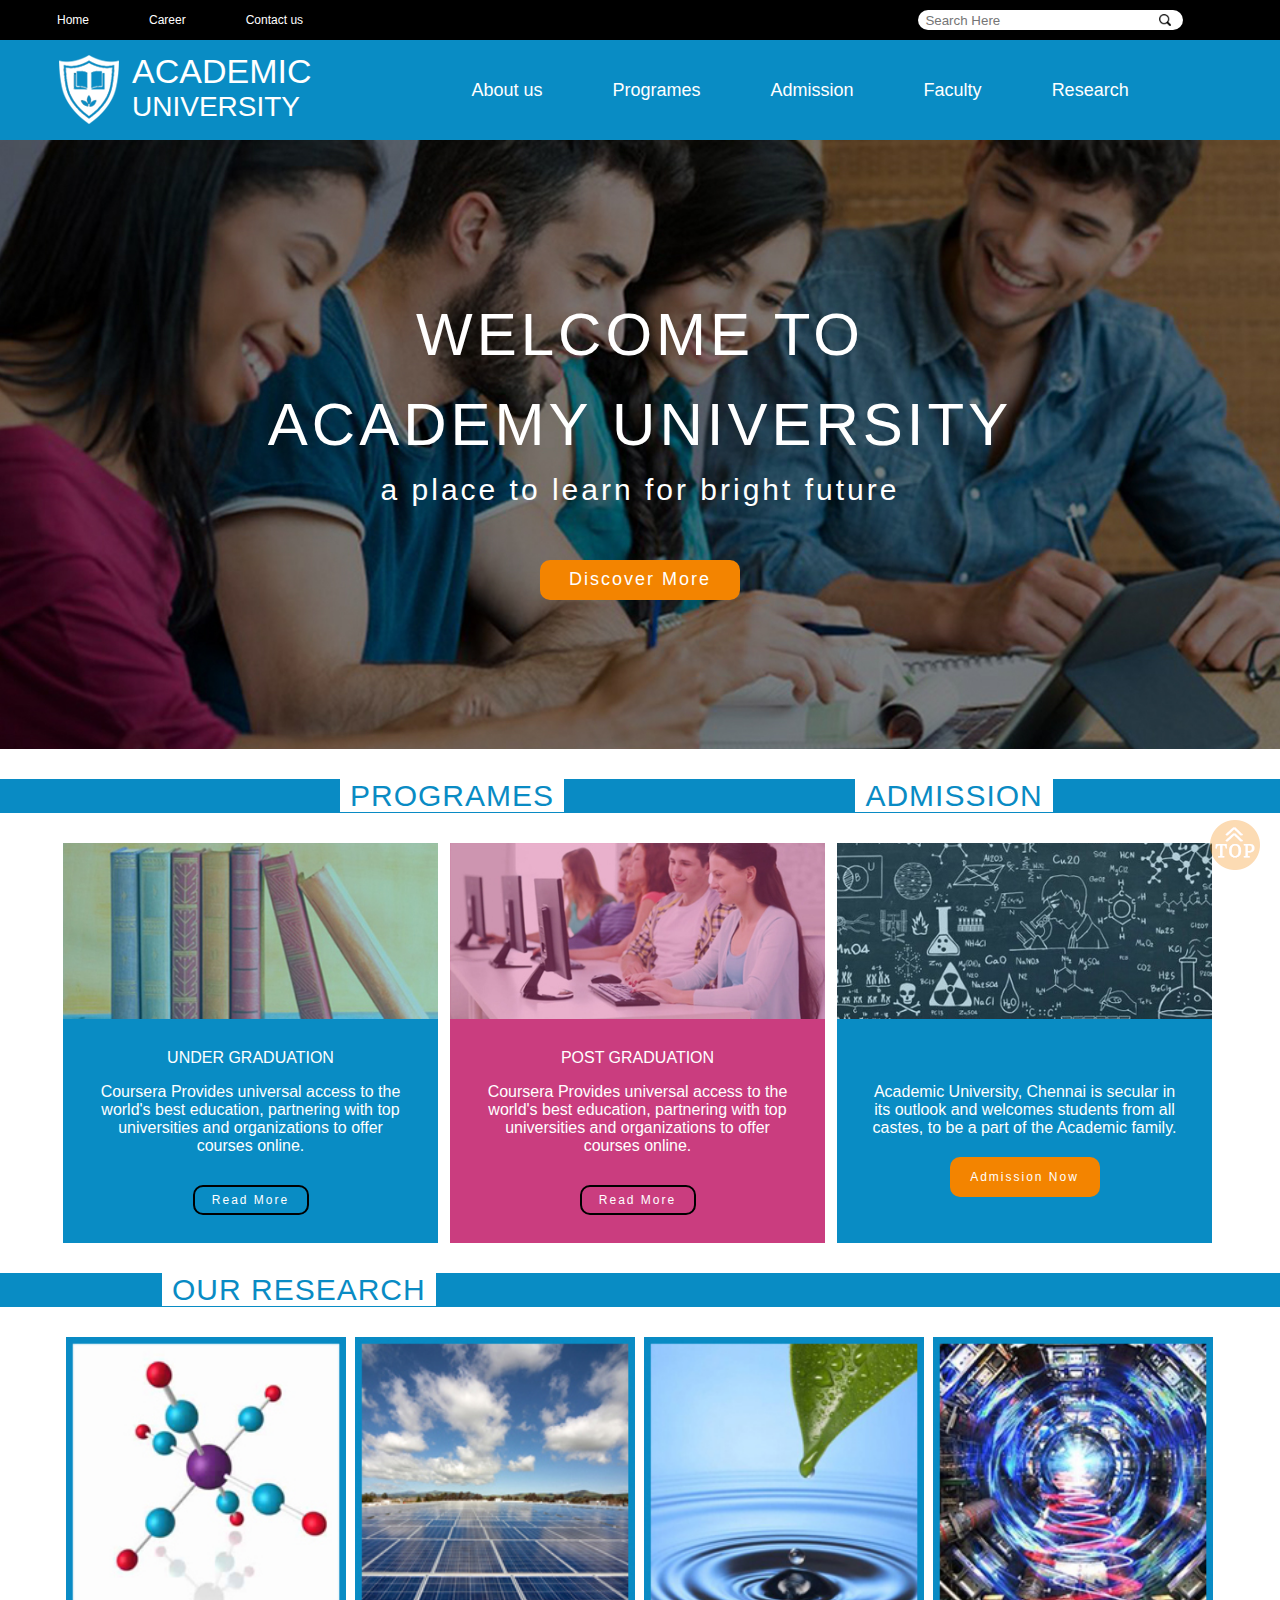
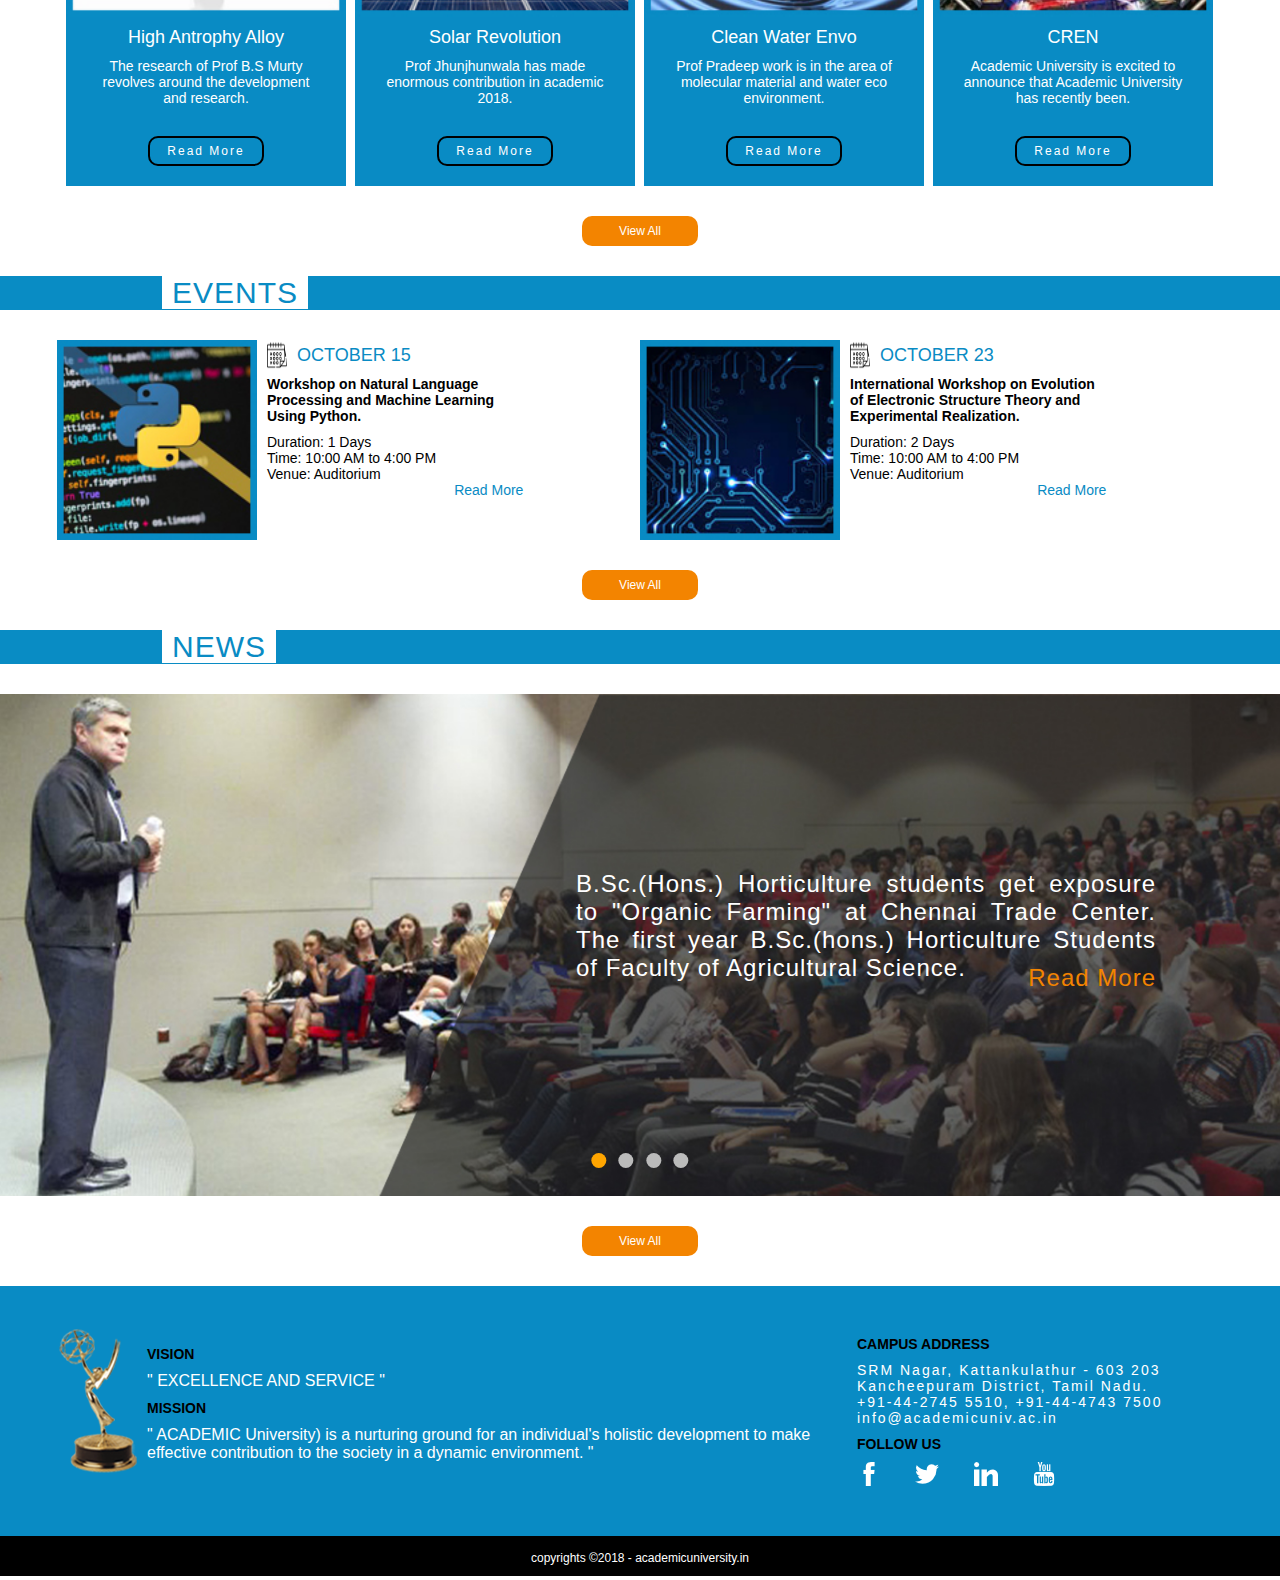
==== index.html @ 7582ddb7 "AU" ====
<!doctype html>
<html lang="en">
<head>
<meta charset="UTF-8">
<meta name="viewport" content="width=device-width, initial-scale=1.0">
<link rel="stylesheet" type="text/css" href="css/style.css">
<link rel="stylesheet" type="text/css" href="css/pcrespo.css">
<link href="https://fonts.googleapis.com/css?family=Roboto" rel="stylesheet">
<link rel="stylesheet" href="https://cdnjs.cloudflare.com/ajax/libs/font-awesome/4.7.0/css/font-awesome.min.css">
<script src=”//ajax.googleapis.com/ajax/libs/jquery/1.11.0/jquery.min.js”></script>
<title>Academic University</title>
</head>
<body  id="toTop">
<script src="js/script.js"></script>
  <script src="JS/jquery-3.3.1.min.js"></script>

<!-- Header Section-->
<header class="container_header_one">
  <div class="container_content">
    <div>
      <nav class="nav1_main">
        <ul class="list_main1_nav">
          <li> <a href="index.html"> Home </a></li>
          <li> <a href="#"> Career </a></li>
          <li> <a href="#"> Contact us </a></li>
        </ul>
        <div class="searchicon">
          <form>
            <input class="textboxsearch" type="text" placeholder="&nbsp;&nbsp;Search Here">
          </form>
          <div class="search_pic">
            <a href="#"><img src="images/search.png" alt=""></a>
          </div>
        </div>
      </nav>
    </div>
  </div>
</header>
<header class="container_header">
  <div class="container_content">
    <div class="logo">
      <a class="logomb" href="index.html"><img src="images/logo1.png" alt="logo"></a>
      <a class="logopc" href="index.html"><img src="images/logo1_pc.png" alt="logo"></a>
    </div>
    <div class="logoname">
      <a href="index.html">
        <h1> ACADEMIC </h1>
        <h2> UNIVERSITY</h2>
      </a>
    </div>
    <div class="button_contact">
      <button> CONTACT</button>
    </div>
    <div>
      <nav class="nav_main">
        <ul class="list_main_nav">
          <li> <a href="about.html"> About us </a></li>
          <li> <a href="prog.html"> Programes </a></li>
          <li> <a href="admi.html"> Admission </a></li>
          <li> <a href="fac.html"> Faculty </a></li>
          <li> <a href="res.html"> Research </a></li>
        </ul>
      </nav>
    </div>
  </div>
</header>
<main>
  <div class="slideshow-container">
    <div class="main_slide fade">
      <img class="mobile_pic" src="images/main.jpg" alt="">
      <img class="pc_pic" src="images/main_1.jpg" alt="">
    </div>
    <div class="main_slide fade">
      <img class="mobile_pic" src="images/maina.jpg" alt="">
      <img class="pc_pic" src="images/main_2.jpg" alt="">
    </div>
    <div class="main_slide fade">
      <img class="mobile_pic" src="images/mainb.jpg" alt="">
      <img class="pc_pic" src="images/main_3.jpg" alt="">
    </div>
    <div class="main_slide fade">
      <img class="mobile_pic" src="images/mainc.jpg" alt="">
      <img class="pc_pic" src="images/main_4.jpg" alt="">
    </div>
    <div class="hero_text">
      <h2>WELCOME TO </h2>
      <h2>ACADEMY UNIVERSITY</h2>
      <h4>a place to learn for bright future</h4>
      <div class="button_discover">
        <button> Discover More</button>
      </div>
    </div>
  </div>
  <div class="for_mobile">
    <div class="head_tag">
      <h2><span> PROGRAMES </span></h2>
    </div>
    <div class="container_col">
      <ul class="container_three_column cf">
        <li>
          <section class="ugcontent">
            <figure>
              <img src="images/image1.jpg" alt="ug">
            </figure>
            <h3>UNDER GRADUATION</h3>
            <p>Coursera Provides universal access
              to the world's best education, partnering
              with top universities and organizations
              to offer courses online.
            </p>
            <button class="but_read"> Read More </button>
          </section>
        </li>
        <li>
          <section class="pgcontent">
            <figure>
              <img src="images/image2.jpg" alt="ug">
            </figure>
            <h3>POST GRADUATION </h3>
            <p>Coursera Provides universal access
              to the world's best education, partnering
              with top universities and organizations
              to offer courses online.</p>
              <button class="but_read"> Read More </button>
            </section>
          </li>
        </ul>
      </div>
      <div class="head_tag">
        <h2><span> ADMISSION </span></h2>
      </div>
      <div class="container_col">
        <ul class="container_three_column cf">
          <li>
            <section class="ugcontent">
              <figure>
                <img src="images/image3.jpg" alt="ug">
              </figure>
              <h3>&nbsp;</h3>
              <p>Academic University,
                Chennai is secular in its outlook
                and welcomes students from all castes,
                and languages to be a part of the Academic family.</p>
                <button class="but_admi"> Admission Now </button>
              </section>
            </li>
          </ul>
        </div>
      </div>
      <div class="for_pc">
        <div class="head_tag_spl">
          <h2><span>PROGRAMES</span>&nbsp;&nbsp;&nbsp;&nbsp;&nbsp;&nbsp;&nbsp;&nbsp;&nbsp;&nbsp;&nbsp;&nbsp;&nbsp;&nbsp;&nbsp;&nbsp;&nbsp;&nbsp;&nbsp;&nbsp;&nbsp;&nbsp;&nbsp;&nbsp;&nbsp;&nbsp;&nbsp;&nbsp;&nbsp;&nbsp;&nbsp;&nbsp;&nbsp;&nbsp;&nbsp;&nbsp;&nbsp;&nbsp;<span>ADMISSION</span></h2>
        </div>
        <div class="container_col">
          <ul class="container_three_column cf">
            <li>
              <section class="ugcontent">
                <figure>
                  <img src="images/image1.jpg" alt="ug">
                </figure>
                <h3>UNDER GRADUATION</h3>
                <p>Coursera Provides universal access
                  to the world's best education, partnering
                  with top universities and organizations
                  to offer courses online.</p>
                  <button class="but_read"> Read More </button>
                </section>
              </li>
              <li>
                <section class="pgcontent">
                  <figure>
                    <img src="images/image2.jpg" alt="ug">
                  </figure>
                  <h3>POST GRADUATION </h3>
                  <p>Coursera Provides universal access
                    to the world's best education, partnering
                    with top universities and organizations
                    to offer courses online.</p>
                    <button class="but_read"> Read More </button>
                  </section>
                </li>
                <li>
                  <section class="ugcontent">
                    <figure>
                      <img src="images/image3.jpg" alt="ug">
                    </figure>
                    <h3>&nbsp;</h3>
                    <p>Academic University,
                      Chennai is secular in its outlook
                      and welcomes students from all castes,
                    to be a part of the Academic family.</p>
                      <button class="but_admi"> Admission Now </button>
                    </section>
                  </li>
                </ul>
              </div>
            </div>

            <div class="head_tag">
              <h2><span> OUR RESEARCH </span></h2>
            </div>

            <div class="container_col ">
              <ul class="research cf">
                <li>
                  <section class="research_content">
                    <figure>
                      <img src="images/art1.jpg" alt="HAA">
                    </figure>
                    <h3> High Antrophy Alloy </h3>
                    <p>The research of Prof B.S Murty revolves around the development and research.</p>
                    <button class="but_read"> Read More </button>
                  </section>
                </li>
                <li>
                  <section class="research_content">
                    <figure>
                      <img src="images/art2.jpg" alt="SR">
                    </figure>
                    <h3> Solar Revolution </h3>
                    <p>Prof Jhunjhunwala has made enormous contribution in academic 2018.</p>
                    <button class="but_read"> Read More </button>
                  </section>
                </li>
                <li>
                  <section class="research_content">
                    <figure>
                      <img src="images/art3.jpg" alt="CWE">
                    </figure>
                    <h3> Clean Water Envo </h3>
                    <p>Prof Pradeep work is in the area of molecular material and water eco environment.</p>
                    <button class="but_read"> Read More </button>
                  </section>
                </li>
                <li>
                  <section class="research_content">
                    <figure>
                      <img src="images/art4.jpg" alt="C">
                    </figure>
                    <h3> CREN</h3>
                    <p>Academic University is excited  to announce that Academic  University has recently been.</p>
                    <button class="but_read"> Read More </button>
                  </section>
                </li>
              </ul>
            </div>

            <div class="view_content">
              <button class="but_view"> View All </button>
            </div>

            <div class="head_tag">
              <h2><span> EVENTS </span></h2>
            </div>

            <div class="container">
              <div class="container_event">
                <div class="eve_content">
                  <div class="eve_img">
                    <img src="images/art5.jpg" alt="">
                  </div>
                  <img class="icon" src="images/art7.png" alt="">
                  <h4> OCTOBER 15</h4>
                  <p class="eve_bold"> Workshop on Natural Language Processing and Machine Learning Using Python.  </p>
                  <p>Duration: 1 Days</p>
                  <p>Time: 10:00 AM to 4:00 PM</p>
                  <p>Venue: Auditorium</p>
                  <a href="#"> Read More </a>
                </div>
                <div class="eve_content">
                  <div class="eve_img">
                    <img src="images/art6.jpg" alt="">
                  </div>
                  <div>
                    <img class="icon" src="images/art7.png" alt="">
                    <h4> OCTOBER 23</h4>
                    <p class="eve_bold"> International Workshop on Evolution of Electronic Structure Theory and Experimental Realization.</p>
                    <p>Duration: 2 Days</p>
                    <p>Time: 10:00 AM to 4:00 PM</p>
                    <p>Venue: Auditorium</p>
                    <a href="#"> Read More </a>
                  </div>
                </div>
                <div class="view_content">
                  <button class="but_view"> View All </button>
                </div>
              </div>
            </div>

            <div class="head_tag">
              <h2><span> NEWS </span></h2>
            </div>


            <div class="slideshow-container">
              <div class="moSlides fade">
                <img class="news_mb" src="images/image4.jpg" alt="">
                <img class="news_pc" src="images/image4_pc.jpg" alt="">
                <div class="text">
                  <p>B.Sc.(Hons.) Horticulture students get exposure to "Organic Farming" at Chennai Trade Center.
                    The first year B.Sc.(hons.) Horticulture Students of Faculty of Agricultural Science.<a href="#">Read More</a></p>
                  </div>
                </div>

                <div class="moSlides fade">
                  <img class="news_mb" src="images/image4a.jpg" alt="">
                  <img class="news_pc" src="images/image4a_pc.jpg" alt="">
                  <div class="text">
                    <h3> CULTURAL MEET </h3>
                    <p> A number of competitions like english poetry, standup comedy, painting, group dance, solo singing, duet dance debate, band competition and so on were scheduled giving the participants a very broad horizon to showcase their talent. <a href="#">Read More</a></p>
                  </div>
                </div>

                <div class="moSlides fade">
                  <img class="news_mb" src="images/image4b.jpg" alt="">
                  <img class="news_pc" src="images/image4b_pc.jpg" alt="">
                  <div class="text">
                    <h3> ANNUAL SPORT MEET </h3>
                    <p>The glittering opening ceremony commenced with the hoisting of National flag by Chairman Prof.R.C. Raushan Kumar Biraji and declaring the meet open by waving the green flag by the Principal Mr.Narena Lakhanpal.<a href="#">Read More</a></p>
                  </div>
                </div>

                <div class="moSlides fade">
                  <img class="news_mb" src="images/image4c.jpg" alt="">
                  <img class="news_pc" src="images/image4c_pc.jpg" alt="" >
                  <div class="text">
                    <h3> GRADUATION DAY </h3>
                    <p> 4500+ Students came out with graduation victory, the biggest day of students life so far, apparently. Its for this reason, then, that the only time students look truly joyful on their university graduation day.<a href="#">Read More</a> </p>
                  </div>
                </div>
                <div class="dot_content_two">
                  <span class="dot" onclick="currentSlide(1)"></span>
                  <span class="dot" onclick="currentSlide(2)"></span>
                  <span class="dot" onclick="currentSlide(3)"></span>
                  <span class="dot" onclick="currentSlide(4)"></span>
                </div>
              </div>

              <div class="view_content">
                <button class="but_view"> View All </button>
              </div>
            </main>
            <div id="smoothBtn">
              <a href="#toTop"><img src="images/top.png"> </a>
            </div>


            <!-- Footer Section-->
            <footer>
              <div class="footer_container">
                <div class="footer_bg">
                  <div class="image_vision">
                    <img src="images/imagevision.png" alt="">
                    <div class="wrapper_vision">
                      <h4> VISION</h4>
                      <p>" EXCELLENCE AND SERVICE "</p>
                      <h4> MISSION</h4>
                      <p>" ACADEMIC University) is a nurturing ground for an individual's
                        holistic development to make effective contribution to the society in a dynamic environment. "</p>
                      </div>
                    </div>
                    <div class="wrapper">
                      <h4>CAMPUS ADDRESS</h4>
                      <p>SRM Nagar, Kattankulathur - 603 203</p>
                      <p>Kancheepuram District, Tamil Nadu.</p>
                      <p>+91-44-2745 5510, +91-44-4743 7500 </p>
                      <p>info@academicuniv.ac.in</p>
                    </div>
                    <div class="social_icons">
                      <h4>FOLLOW US</h4>
                      <a href="https://www.facebook.com/"><img src="images/facebook.png" alt=""></a>
                      <a href="https://twitter.com/"><img src="images/twitter.png" alt=""></a>
                      <a href="https://in.linkedin.com/"><img src="images/linked.png" alt=""></a>
                      <a href="https://www.youtube.com/"><img src="images/youtube.png" alt=""></a>
                    </div>
                  </div>

                  <div class="copyright">
                    <p> copyrights &copy;2018&nbsp;-&nbsp;academicuniversity.in<p>
                    </div>
                  </div>
                </footer>



                <script>

                var slideIndex = 0;
                runSlides();

                function runSlides() {
                  var i;
                  var slides = document.getElementsByClassName("main_slide");
                  var dots = document.getElementsByClassName("dot");
                  for (i = 0; i < slides.length; i++) {
                    slides[i].style.display = "none";
                  }
                  slideIndex++;
                  if (slideIndex > slides.length) {slideIndex = 1}
                  for (i = 0; i < dots.length; i++) {
                    dots[i].className = dots[i].className.replace(" active", "");
                  }
                  slides[slideIndex-1].style.display = "block";
                  dots[slideIndex-1].className += " active";
                  setTimeout(runSlides, 3000); // Change image every 2 seconds
                }

                var slideIndex2 = 0;
                showSlides();
                function showSlides() {
                  var i;
                  var slides = document.getElementsByClassName("moSlides");
                  var dots = document.getElementsByClassName("dot");
                  for (i = 0; i < slides.length; i++) {
                    slides[i].style.display = "none";
                  }
                  if (slideIndex2 > slides.length-1) {slideIndex2 = 0}
                  for (i = 0; i < dots.length; i++) {
                    dots[i].className = dots[i].className.replace(" active", "");
                  }
                  slides[slideIndex2].style.display = "block";
                  dots[slideIndex2].className += " active";
                  slideIndex2++;
                  setTimeout(showSlides, 5000);
                }

                $(function() {
                  $('a[href*="#"]:not([href="#"])').click(function() {
                    if (location.pathname.replace(/^\//,'') === this.pathname.replace(/^\//,'') && location.hostname === this.hostname) {
                      var target = $(this.hash);
                      target = target.length ? target : $('[name=' + this.hash.slice(1) +']');
                      if (target.length) {
                        $('html, body').animate({
                          scrollTop: target.offset().top - 41+'px'
                        }, 900);
                        return false;
                      }
                    }
                  });
                });

                // go to top pc
                window.onscroll = function() {scrollFunction()};

                function scrollFunction() {
                    if (document.body.scrollTop > 100 || document.documentElement.scrollTop > 100) {
                        document.getElementById("smoothBtn").style.display = "block";
                    } else {
                        document.getElementById("smoothBtn").style.display = "none";
                    }
                }

                </script>

              </body>
              </html>
---- css/style.css ----
*{
  margin:0;
  padding: 0;
}

body{
  width: 100%;
  font-family: 'Roboto', sans-serif;
  margin: 0 auto;
}

/* Header portion */

.container_header{
  background-color: #098cc4;
  width: 100%;
}
.container_content{
  margin: 0 auto;
  width: 420px;
  position: relative;
}
      /* logo portion */
.logo{
  padding-top: 7px;
  float: left;
}
.logomb{
  display: block;
}
.logopc{
display: none;
}


.logoname{
  color: white;
}

.logoname a{
  text-decoration: none;
  color: white;
}

.logoname h1{
  font-size: 24px;
  padding-top: 20px;
  font-weight: normal;
}

.logoname h2{
  font-weight: normal;
  padding-top:0px;
  font-size: 20px;
}


/* Navigation Links*/

.nav_main a:hover{
  opacity: 0.6;

}

.nav1_main{
  display: none;
}

.text_box{
  display: none;
}

.list_main_nav{
  padding: 20px 10px 37px 13px;
  width: 100%;
  margin: 0px auto;
  }

.list_main_nav li{
  padding-left: 10px;
  padding-right: 10px;
  padding-bottom: 20px;
  font-size: 14px;
  list-style:none;
  float: left;
}

.list_main_nav a{
  color: white;
  text-decoration:none;
}

.imagepc{
  display: none;
}

.container{
  margin: 0 auto;
  width: 95%;
}

.main_slide img{
  width: 100%;
  margin-bottom: 30px;
}

.main_slide{
  position: relative;
}

.hero_text{
  position: absolute;
  top: 50%;
  Left: 50%;
  width: 80%;
  margin: 0 auto;
  text-align: center;
  color: white;
  transform: translate(-50%,-50%);
}
.hero_text h2{
  font-size: 20px;
  line-height: 30px;
  letter-spacing: 4px;
  line-height: 36px;
}
.hero_text h4{
  font-size: 12px;
  padding: 5px;
  letter-spacing: 3px;
  line-height: 20px;

}

/* Programes and Admission */

.for_pc{
  display: none;
}
.container_col{
  margin: 0 auto;
  width: 90%;
}
.container_three_column ul{
  overflow: hidden;
}
.container_three_column li{
  list-style: none;
  text-align: center;
  color: white;
  padding-bottom: 30px;
}
.container_three_column img{
  width: 100%;
}
.ugcontent{
  background-color: #098cc4;
}
.ugcontent h3{
  padding-top: 10px;
  font-weight: normal;
  font-size: 16px;
  font-weight: normal;
}
.ugcontent p{
  padding-left: 60px;
  padding-right: 60px;
  padding-top: 20px;
  font-weight: lighter;
}

.pgcontent{
  background-color: #ca3d7f;
}
.pgcontent h3{
  padding-top: 10px;
  font-weight: normal;
}
.pgcontent p{
  padding-left: 70px;
  padding-right: 70px;
  padding-top: 20px;
  font-weight: lighter;
}

.research{
  width: 420px;
  overflow:hidden;
  margin: 0 auto;
}

.research li{
  margin-top: 10px;
  margin-left: 9px;
  list-style: none;
  float: left;
  background-color: #098bc4;
}
.research_content{
  text-align: center;
  color: white;
  margin: 0 auto;
  width: 200px;
  height: 380px;

}

.research_content h3{
  font-weight: normal;
  padding-top: 10px;
}
.research_content p{
  font-weight: lighter;
  font-size: 14px;
  padding-left: 20px;
  padding-right: 20px;
  padding-top: 10px;
}
.research_content img{
  height: 205px;
  width: 200px;
}
/* Events */
.container_event{
  margin: 0 auto;
  width: 420px;
}
.eve_img{
  float: left;
  padding-right: 10px;
}
.eve_img img{
  width: 150px;
  height: 150px;
}
.icon{
  padding-right: 10px;
  float: left;
  width: 30px;
  height: 30px;
}
.eve_content{
  margin-bottom: 30px;
  font-size: 14px;
}
.eve_content a{
  float: right;
  text-decoration: none;
  color:  #098bc4;
}
.eve_content a:hover{
  color: #f38400;
}
.eve_content h4{
  padding-top: 10px;
  padding-bottom: 10px;
  font-size: 14px;
  color: #098bc4;
  font-weight: normal;
}
.eve_bold{
  font-weight: bold;
  padding-bottom: 10px;
}
/*News*/
/* Slideshow container */
.slideshow-container {
  width: 100%;
  position: relative;
  margin: auto;
  margin-bottom: 30px;
}
.slideshow-container img{
  width: 100%;
}

.news_pc{
  display: none;
}
.news_container{
  width: 100%;
  position: relative;
}
.news_container img{
  width: 100%;
}
.text{
  position:absolute;
  top: 35%;
  left: 45%;
}
.text h3{
  color: white;
  font-weight: normal;
  padding-bottom: 10px;
  font-size: 18px;
}

.text p{
  width: 220px;
  padding-right: 20px;
  color: white;
  font-size: 14px;
  font-weight: normal;
  letter-spacing: 1px;
  text-align: justify;
}
.text a{
  padding-top: 10px;
  float:right;
  color: #f38400;
  text-decoration: none;
}

.mobile_pic{
  display: block;
}
.pc_pic{
  display:none ;
}



/* Footer */
.footer_bg{
  margin: 0 auto;
  background-color: #098bc4;
}
.image_vision {
  display: none;
}
.wrapper{
  text-align: center;
  font-size: 14px;
  color: white;
}
.wrapper h4{
  color: black;
  font-weight: bold;
  padding-top: 20px;
  padding-bottom: 10px;
}
.wrapper p{
  font-weight:normal;
  letter-spacing: 2px;
}
.social_icons{
  text-align: center;
}

.social_icons h4{
  font-size: 14px;
  color: black;
  font-weight: bold;
  padding-top: 10px;
  padding-bottom: 10px;
}
.social_icons img{
  padding-left: 10px;
  padding-right: 10px;
  padding-bottom: 20px;
}
.social_icons img:hover{
  opacity: 0.6;
}

.copyright{
  text-align: center;
  font-size: 12px;
  color: white;
  background-color: black;
  height: 30px;
}
.copyright p{
  padding-top: 10px;
}


/* Head Line */
.head_tag h2{
  margin-top: 0px;
  margin-bottom: 30px;
  background-color: #098bc4;
  font-size: 20px;
  color:#098bc4;
  padding-left: calc(50% - 380px /2);
  font-weight: normal;
  letter-spacing: 1px;
}
.head_tag span{
  background-color: white;
  padding-left: 10px;
  padding-right: 10px;
}

#smoothBtn{
  display: none;
}

#smoothBtn{
  display: block;
  position: fixed;
  right: 20px;
  bottom: 30px;
  filter: opacity(50%);
}

#smoothBtn:hover{
  filter: opacity(100%);
  cursor: pointer;

}

#smoothBtn img{
  height: 50px;
  width: 50px;
  opacity: 0.6;
}

#smoothBtn button:hover{
  opacity: 1;#smoothBtn{
    display: none;
  }

  #smoothBtn{
    display: block;
    position: fixed;
    right: 20px;
    bottom: 20px;
    filter: opacity(50%);
  }

  #smoothBtn:hover{
    filter: opacity(100%);
  }

  #smoothBtn button{
    height: 50px;
    width: 50px;
    border-radius: 50px;
    background-color: orange;
    opacity: 0.6;
    color: white;
    border-style: none;
  }

  #smoothBtn button:hover{
    opacity: 1;
    font-weight: bold;
  }

  font-weight: bold;
}


/* Buttons*/

/* Contact Buttons*/

.button_contact {
  position: absolute;
  top: 35px;
  left: 300px;
}

.button_contact button {
  border-style: none;
  border-radius: 10px;
  height: 30px;
  width: 100px;
  color: white;
  font-size: 12px;
  font-weight: bold;
  background-color: #f38400;
  letter-spacing: 1px;
}

.button_contact button:hover{
  opacity: 0.8;
}
/* Read More Buttons */
.but_read:hover{
   background-color: #f38400;

}
.but_read{
  letter-spacing: 2px;
  margin-top: 20px;
  margin-bottom: 20px;
  border-radius: 10px;
  height: 30px;
  width: 116px;
  color: white;
  font-size: 12px;
  background: transparent;
  border-style: solid;
  font-weight: lighter;
}

/* Admission Buttons*/

.but_admi{
  letter-spacing: 2px;
  border-radius: 10px;
  width: 150px;
  height: 40px;
  background-color: #f38400;
  border-style: none;
  color: white;
  font-size: 12px;
  margin-top: 30px;
  margin-bottom: 30px;
}

.but_admi:hover{
  opacity: 0.6;
}


/* View All Buttons */

.view_content{
  width: 116px;
  margin: 0 auto;
}
.but_view:hover{
  opacity: 0.6;
}

.but_view{
  margin: 0 auto;
  border-radius: 10px;
  border-style: none;
  height: 30px;
  width: 116px;
  background-color: #f38400;
  color: white;
  font-size: 12px;
  margin-top: 30px;
  margin-bottom: 30px;
}

/*Button Discover*/
.button_discover button{
  margin: 0 auto;
  border-radius: 10px;
  border-style: none;
  height: 40px;
  width: 165px;
  background-color: #f38400;
  letter-spacing: 2px;
  color: white;
  font-size: 12px;
  margin-top: 60px;
}
.button_discover:hover{
  opacity: 0.6;
  cursor: pointer;
}
---- css/pcrespo.css ----
@media screen and (min-width:1200px) {
*{
  margin:0;
  padding: 0;
}
.cf {
overflow:hidden;
}
body{
  width: 100%;
  font-family: 'Roboto', sans-serif;
  margin: 0 auto;
}

/* Header portion */

.container_header{
  background-color: #098cc4;
  width: 100%;
  height: 100px;
}
.container_content{
  margin: 0 auto;
  width:1166px;
  position: relative;
}
.container_header_one{
  width: 100%;
  background-color: black;
  position: relative;
}
      /* logo portion */
.logo{
  margin-left: 0px;
  padding-top: 12px;
  padding-right: 10px;
  float: left;
}
.logomb{
  display: none;
}
.logopc{
display: block;
}


.logoname{
  color: white;
  float: left;
  margin-right:100px;
}

.logoname a{
  text-decoration: none;
  color: white;
}

.logoname h1{
  font-size: 34px;
  padding-top: 12px;
  font-weight: normal;
}

.logoname h2{
  font-weight: normal;
  padding-top:0px;
  font-size: 28px;
}


/* Navigation Links*/

.nav_main a:hover{
  opacity: 0.6;
}

.nav1_main a:hover{
  color: #f38400;
}

.nav1_main{
  display: block;
  height: 40px;
}
.list_main1_nav ul{
  overflow: hidden;
  float: left;
}
.searchicon{
  float:right;
  margin-right: 40px;
  margin-top: 10px;
  position: relative;
}
.searchicon input{
  border-style: none;
  height: 20px;
}
.search_pic{
  position: absolute;
  top: 0px;
  right: 12px;
}
.search_pic img{
  height: 12px;
  width: 12px;
}
.textboxsearch{
  width: 265px;
  border-radius: 10px;
}


.list_main1_nav li{
  float: left;
  list-style: none;
  padding-top: 10px;
}
.list_main1_nav a{
  color: white;
  text-decoration: none;
  font-size: 12px;
  padding-right: 60px;
}

.text_box{
  display: none;
}

.list_main_nav{
  padding-top: 40px;
  padding-bottom: 40px;
  }

.list_main_nav li{
  padding-left: 60px;
  padding-bottom: 20px;
  font-size: 18px;
  list-style:none;
  float: left;
}

.list_main_nav a{
  color: white;
  text-decoration:none;
}

/* Image Slide */
.imagemb{
  display: none;
}
.imagepc{
  display: block;
}

.container{
  margin: 0 auto;
  width: 1166px;
}


.hero_text{
  width: 70%;
  position: absolute;
  top: 50%;
  Left: 50%;
  margin: 0 auto;
  text-align: center;
  color: white;
  transform: translate(-50%,-50%);
}
.hero_text h2{
  font-size: 60px;
  letter-spacing: 4px;
  line-height: 90px;
  font-weight: normal;
}
.hero_text h4{
  font-size: 30px;
  font-weight:normal;
  padding: 10px;
  letter-spacing: 3px;
  line-height: 20px;
  margin-bottom: 50px;
}

/* Programes and Admission */
.for_mobile{
  display: none;
}
.for_pc{
  display: block;
}
.container_col{
  margin: 0 auto;
  width: 1166px;
}
.container_three_column ul{
  overflow: hidden;
}
.container_three_column li{
  width: 375px;
  height: 400px;
  list-style: none;
  text-align: center;
  color: white;
  margin-bottom: 30px;
  float: left;
  margin-left: 6px;
  margin-right: 6px;
}
.container_three_column img{
  width: 100%;
}
.ugcontent{
  background-color: #098cc4;
    height: 400px;
}
.ugcontent h3{
  padding-top: 30px;
  font-weight: normal;
  font-size: 16px;
}
.ugcontent p{
  padding-left: 30px;
  padding-right: 30px;
  padding-top: 16px;
  font-weight: lighter;
}

.pgcontent{
  background-color: #ca3d7f;
  height: 400px;
}
.pgcontent h3{
  padding-top: 30px;
  font-weight: normal;
  font-size: 16px;
}
.pgcontent p{
  padding-left: 30px;
  padding-right: 30px;
  padding-top: 16px;
  font-weight: lighter;
}

.research{
  width: 1166px;
  overflow:hidden;
  margin: 0 auto;
}

.research li{
  margin-top: 0px;
  margin-left: 9px;
  list-style: none;
  float: left;
  background-color: #098bc4;
  margin-bottom: 30px;
}
.research_content{
  text-align: center;
  color: white;
  margin: 0 auto;
  width: 280px;
  height: 100%;
}

.research_content h3{
  font-weight: normal;
  padding-top: 10px;
  font-size: 18px;
}
.research_content p{
  font-weight: lighter;
  font-size: 14px;
  padding-left: 30px;
  padding-right: 30px;
  padding-top: 10px;
}
.research_content img{
  width: 100%;
  height: 100%;
}
/* Events */
.container_event{
  margin: 0 auto;
  width: 1166px;
}
.eve_img{
  float: left;
  padding-right: 10px;
}
.eve_img img{
  width: 200px;
  height: 200px;
}
.icon{
  padding-right: 10px;
  float: left;
  width: 30px;
  height: 30px;
}
.eve_content{
  width: 50%;
  font-size: 14px;
  float: left;
  margin-bottom: 30px;
}
.eve_content a{
  float: right;
  text-decoration: none;
  color:  #098bc4;
  margin-right: 20%;
}
.eve_content a:hover{
  color: #f38400;
}
.eve_content h4{
  padding-left: 10px;
  padding-top: 5px;
  padding-bottom: 10px;
  font-size: 18px;
  color: #098bc4;
  font-weight: normal;

}
.eve_bold{
  font-weight: bold;
  padding-bottom: 10px;
  width: 80%;
}
/* News */
.news_mb{
  display: none;
}
.news_pc{
  display: block;
}
.news_container{
  width: 100%;
  position: relative;
}
.news_container img{
  width: 100%;
}
.text{
  position:absolute;
  top: 35%;
  left: 45%;
}
.text h3{
  color: white;
  font-weight: normal;
  padding-bottom: 10px;
  font-size: 28px;
}

.text p{
  width: 600px;
  padding-right: 20px;
  color: white;
  font-size: 24px;
  font-weight: normal;
  letter-spacing: 1px;
  text-align: justify;
}
.text a{
  padding-top: 10px;
  float:right;
  color: #f38400;
  text-decoration: none;
}

.mobile_pic{
  display: none;
}
.pc_pic{
  display: block;
}

/* Footer */
.footer_container{
  width: 100%;
  background-color: #098bc4;
}
.footer_bg{
  width: 1166px;
  margin: 0 auto;
  background-color: #098bc4;
  height: 250px;
}
.image_vision {
  display: block;
}
.image_vision img{
  margin-right: 10px;
  margin-top: 40px;
  margin-bottom: 50px;
  float:left;
}
.wrapper_vision{
  font: 14px;
  padding-right: 10px;
  padding-top: 60px;
  width: 700px;
  float: left;
}

.wrapper_vision h4{
  padding-bottom: 10px;
  font-size:14px;
}
.wrapper_vision p{
  color: white;
  padding-bottom: 10px;
}
.wrapper{
  float: left;
  text-align: left;
  font-size: 14px;
  color: white;
  padding-top: 30px;
  padding-left: 10px;
}
.wrapper h4{
  color: black;
  font-weight: bold;
  padding-top: 20px;
  padding-bottom: 10px;
}
.wrapper p{
  font-weight:normal;
  color: white;
}
.social_icons{
  text-align: left;
  float: left;
  padding-left: 10px;
}

.social_icons h4{
  font-size: 14px;
  color: black;
  font-weight: bold;
  padding-top: 10px;
  padding-bottom: 10px;
}
.social_icons img{
  padding-left: 0px;
  padding-right: 30px;
  padding-bottom: 20px;
}
.social_icons img:hover{
  opacity: 0.6;
}

.copyright{
  text-align: center;
  font-size: 12px;
  color: white;
  background-color: black;
  height: 40px;
}
.copyright p{
  padding-top: 15px;
}



/* Head Line */
.head_tag h2{
  margin-top: 0px;
  margin-bottom: 30px;
  background-color: #098cc4;;
  font-size: 30px;
  color:#098bc4;
  padding-left: calc(50% - 956px /2);
  font-weight: normal;
  letter-spacing: 1px;
}
.head_tag span{
  background-color: white;
  padding-left: 10px;
  padding-right: 10px;
}
.head_tag_spl h2{
  margin-bottom: 30px;
  background-color: #098bc4;
  color:#098bc4;
  padding-left: calc(50% - 600px /2);
  font-weight: normal;
  letter-spacing: 1px;
}
.head_tag_spl span{
  background-color: white;
  padding-left: 10px;
  padding-right: 10px;
  font-size: 30px;
}




/* Buttons*/

/* Contact Buttons*/

.button_contact {
  display: none;
}
/* Read More Buttons */
.but_read:hover{
   background-color: #f38400;
   cursor: pointer;
 }
.but_read{
  letter-spacing: 2px;
  margin-top: 30px;
  margin-bottom: 20px;
  border-radius: 10px;
  height: 30px;
  width: 116px;
  color: white;
  font-size: 12px;
  background: transparent;
  border-style: solid;
  font-weight: lighter;
}

/* Admission Buttons*/

.but_admi{
  letter-spacing: 2px;
  border-radius: 10px;
  width: 150px;
  height: 40px;
  background-color: #f38400;
  border-style: none;
  color: white;
  font-size: 12px;
  margin-top: 20px;
}

.but_admi:hover{
  opacity: 0.6;
  cursor: pointer;
}


/* View All Buttons */

.view_content{
  width: 116px;
  margin: 0 auto;
  position: relative;
}
.but_view:hover{
  opacity: 0.6;
  cursor: pointer;
}

.but_view{
  margin: 0 auto;
  border-radius: 10px;
  border-style: none;
  height: 30px;
  width: 116px;
  background-color: #f38400;
  color: white;
  font-size: 12px;
  margin-bottom: 30px;
}

/*Button Discover*/
.button_discover button{
  margin: 0 auto;
  border-radius: 10px;
  border-style: none;
  height: 40px;
  width: 200px;
  background-color: #f38400;
  color: white;
  font-size: 18px;
}
.button_discover button:hover{
  opacity: 0.6;
  cursor: pointer;
  letter-spacing: 3px;
}

.butt_top {
  border-radius: 80px;
  height: 80px;
  width: 80px;
  background-color: #098bc4;
  border-style: none;
  color: white;
  font-weight: bolder;
}

.butt_top:hover{
  cursor: pointer;

}
* {box-sizing: border-box;}
body {font-family: Verdana, sans-serif;}
.main_slide {display: none;}
img {vertical-align: middle;}

/* Slideshow container */
.slideshow-container {
  width: 100%;
  position: relative;
  margin: auto;
  margin-bottom: 30px;
}
.slideshow-container img{
  width: 100%;
}


/* The dots/bullets/indicators */
.dot_content{
  text-align:center;
  position: absolute;
  left: 50%;
  bottom: 20px;
  transform: translateX(-50%);
}

.dot_content_two{
  text-align:center;
  position: absolute;
  left: 50%;
  bottom: 20px;
  transform: translateX(-50%);
}
.dot {
  cursor: pointer;
  height: 15px;
  width: 15px;
  margin: 4px;
  background-color: #bbb;
  border-radius: 50%;
  display: inline-block;
  transition: background-color 0.6s ease;
}

.active,.dot:hover {
  background-color: orange;
}

/* Fading animation */
.fade {
  -webkit-animation-name: fade;
  -webkit-animation-duration: 1.5s;
  animation-name: fade;
  animation-duration: 1.5s;
}

@-webkit-keyframes fade {
  from {opacity: .4}
  to {opacity: 1}
}

@keyframes fade {
  from {opacity: .4}
  to {opacity: 1}
}

.image_uc{
  margin: 0 auto;
}
.img

}
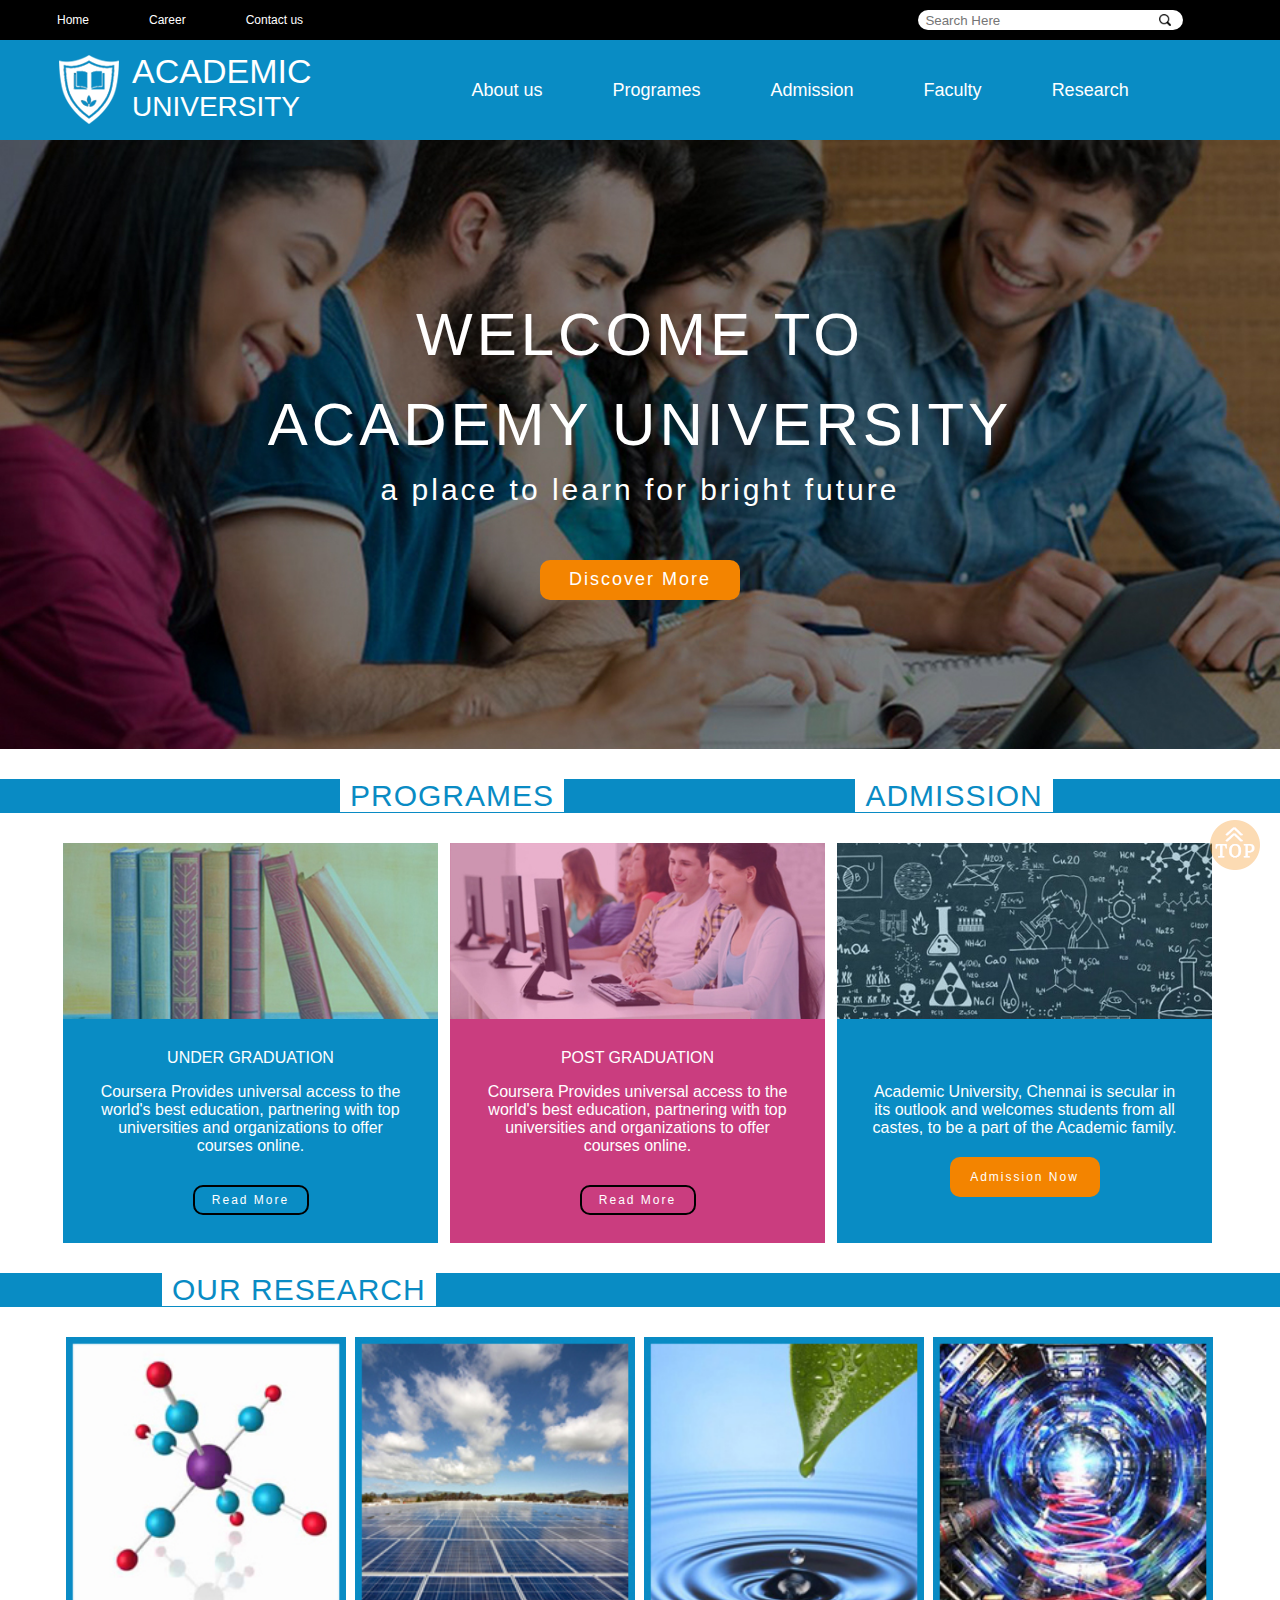
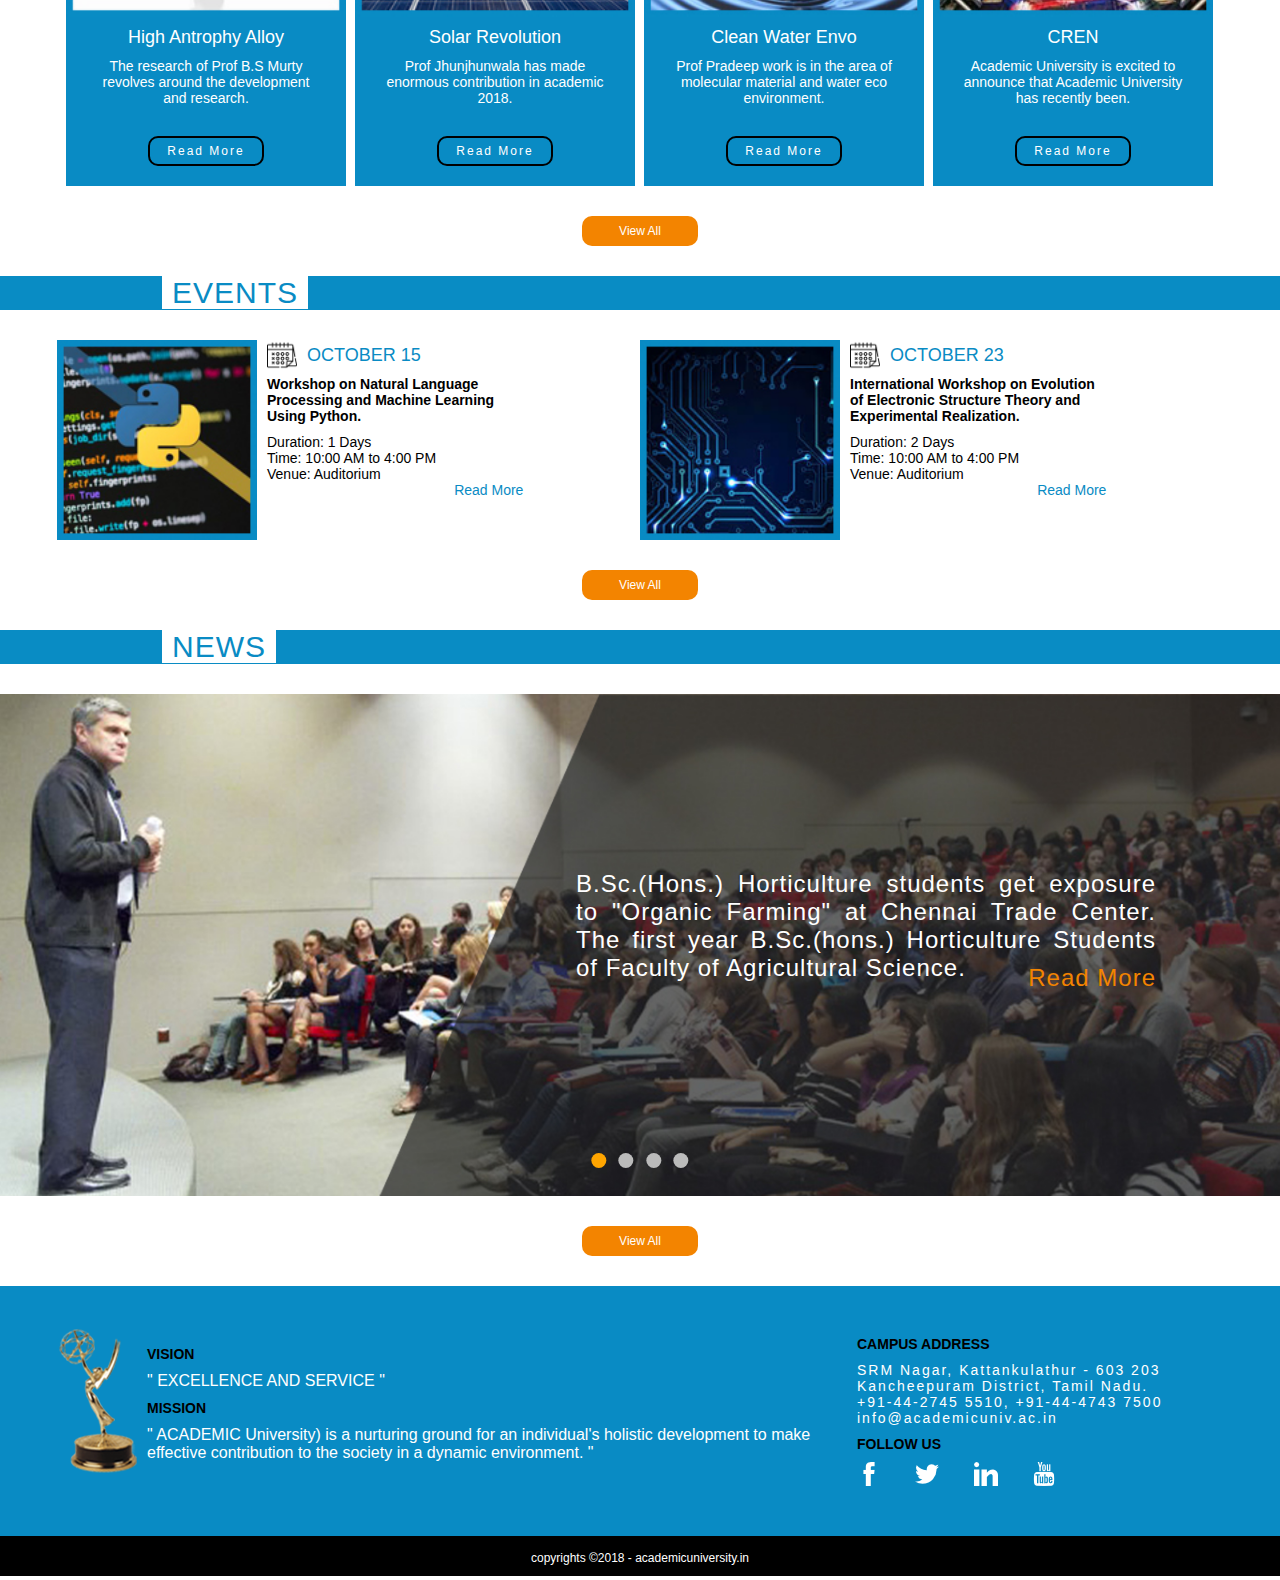
==== commit f998bfc9: "au" ====
--- a/index.html
+++ b/index.html
@@ -1,456 +1,444 @@
 <!doctype html>
 <html lang="en">
-<head>
-<meta charset="UTF-8">
-<meta name="viewport" content="width=device-width, initial-scale=1.0">
-<link rel="stylesheet" type="text/css" href="css/style.css">
-<link rel="stylesheet" type="text/css" href="css/pcrespo.css">
-<link href="https://fonts.googleapis.com/css?family=Roboto" rel="stylesheet">
-<link rel="stylesheet" href="https://cdnjs.cloudflare.com/ajax/libs/font-awesome/4.7.0/css/font-awesome.min.css">
-<script src=”//ajax.googleapis.com/ajax/libs/jquery/1.11.0/jquery.min.js”></script>
-<title>Academic University</title>
-</head>
-<body  id="toTop">
-<script src="js/script.js"></script>
-  <script src="JS/jquery-3.3.1.min.js"></script>
-
-<!-- Header Section-->
-<header class="container_header_one">
-  <div class="container_content">
-    <div>
-      <nav class="nav1_main">
-        <ul class="list_main1_nav">
-          <li> <a href="index.html"> Home </a></li>
-          <li> <a href="#"> Career </a></li>
-          <li> <a href="#"> Contact us </a></li>
-        </ul>
-        <div class="searchicon">
-          <form>
-            <input class="textboxsearch" type="text" placeholder="&nbsp;&nbsp;Search Here">
-          </form>
-          <div class="search_pic">
-            <a href="#"><img src="images/search.png" alt=""></a>
-          </div>
-        </div>
-      </nav>
-    </div>
-  </div>
-</header>
-<header class="container_header">
-  <div class="container_content">
-    <div class="logo">
-      <a class="logomb" href="index.html"><img src="images/logo1.png" alt="logo"></a>
-      <a class="logopc" href="index.html"><img src="images/logo1_pc.png" alt="logo"></a>
-    </div>
-    <div class="logoname">
-      <a href="index.html">
-        <h1> ACADEMIC </h1>
-        <h2> UNIVERSITY</h2>
-      </a>
-    </div>
-    <div class="button_contact">
-      <button> CONTACT</button>
-    </div>
-    <div>
-      <nav class="nav_main">
-        <ul class="list_main_nav">
-          <li> <a href="about.html"> About us </a></li>
-          <li> <a href="prog.html"> Programes </a></li>
-          <li> <a href="admi.html"> Admission </a></li>
-          <li> <a href="fac.html"> Faculty </a></li>
-          <li> <a href="res.html"> Research </a></li>
-        </ul>
-      </nav>
-    </div>
-  </div>
-</header>
-<main>
-  <div class="slideshow-container">
-    <div class="main_slide fade">
-      <img class="mobile_pic" src="images/main.jpg" alt="">
-      <img class="pc_pic" src="images/main_1.jpg" alt="">
-    </div>
-    <div class="main_slide fade">
-      <img class="mobile_pic" src="images/maina.jpg" alt="">
-      <img class="pc_pic" src="images/main_2.jpg" alt="">
-    </div>
-    <div class="main_slide fade">
-      <img class="mobile_pic" src="images/mainb.jpg" alt="">
-      <img class="pc_pic" src="images/main_3.jpg" alt="">
-    </div>
-    <div class="main_slide fade">
-      <img class="mobile_pic" src="images/mainc.jpg" alt="">
-      <img class="pc_pic" src="images/main_4.jpg" alt="">
-    </div>
-    <div class="hero_text">
-      <h2>WELCOME TO </h2>
-      <h2>ACADEMY UNIVERSITY</h2>
-      <h4>a place to learn for bright future</h4>
-      <div class="button_discover">
-        <button> Discover More</button>
-      </div>
-    </div>
-  </div>
-  <div class="for_mobile">
-    <div class="head_tag">
-      <h2><span> PROGRAMES </span></h2>
-    </div>
-    <div class="container_col">
-      <ul class="container_three_column cf">
-        <li>
-          <section class="ugcontent">
-            <figure>
-              <img src="images/image1.jpg" alt="ug">
-            </figure>
-            <h3>UNDER GRADUATION</h3>
-            <p>Coursera Provides universal access
-              to the world's best education, partnering
-              with top universities and organizations
-              to offer courses online.
-            </p>
-            <button class="but_read"> Read More </button>
-          </section>
-        </li>
-        <li>
-          <section class="pgcontent">
-            <figure>
-              <img src="images/image2.jpg" alt="ug">
-            </figure>
-            <h3>POST GRADUATION </h3>
-            <p>Coursera Provides universal access
-              to the world's best education, partnering
-              with top universities and organizations
-              to offer courses online.</p>
+  <head>
+    <meta charset="UTF-8">
+    <meta name="viewport" content="width=device-width, initial-scale=1.0">
+    <link rel="stylesheet" type="text/css" href="css/style.css">
+    <link rel="stylesheet" type="text/css" href="css/pcrespo.css">
+    <link href="https://fonts.googleapis.com/css?family=Roboto" rel="stylesheet">
+    <link rel="stylesheet" href="https://cdnjs.cloudflare.com/ajax/libs/font-awesome/4.7.0/css/font-awesome.min.css">
+    <script src=”//ajax.googleapis.com/ajax/libs/jquery/1.11.0/jquery.min.js”></script>
+    <title>Academic University</title>
+  </head>
+  <body  id="toTop">
+    <script src="js/script.js"></script>
+    <script src="JS/jquery-3.3.1.min.js"></script>
+    <!-- Header Section-->
+    <header class="container_header_one">
+      <div class="container_content">
+        <div>
+          <nav class="nav1_main">
+            <ul class="list_main1_nav">
+              <li> <a href="index.html"> Home </a></li>
+              <li> <a href="#"> Career </a></li>
+              <li> <a href="#"> Contact us </a></li>
+            </ul>
+            <div class="searchicon">
+              <form>
+                <input class="textboxsearch" type="text" placeholder="&nbsp;&nbsp;Search Here">
+              </form>
+              <div class="search_pic">
+                <a href="#"><img src="images/search.png" alt=""></a>
+              </div>
+            </div>
+          </nav>
+        </div>
+      </div>
+    </header>
+    <header class="container_header">
+      <div class="container_content">
+        <div class="logo">
+          <a class="logomb" href="index.html"><img src="images/logo1.png" alt="logo"></a>
+          <a class="logopc" href="index.html"><img src="images/logo1_pc.png" alt="logo"></a>
+        </div>
+        <div class="logoname">
+          <a href="index.html">
+            <h1> ACADEMIC </h1>
+            <h2> UNIVERSITY</h2>
+          </a>
+        </div>
+        <div class="button_contact">
+          <button> CONTACT</button>
+        </div>
+        <div>
+          <nav class="nav_main">
+            <ul class="list_main_nav">
+              <li> <a href="about.html"> About us </a></li>
+              <li> <a href="prog.html"> Programes </a></li>
+              <li> <a href="admi.html"> Admission </a></li>
+              <li> <a href="fac.html"> Faculty </a></li>
+              <li> <a href="res.html"> Research </a></li>
+            </ul>
+          </nav>
+        </div>
+      </div>
+    </header>
+    <!-- Main Section -->
+    <main>
+      <div class="slideshow-container">
+        <div class="main_slide fade">
+          <img class="mobile_pic" src="images/main.jpg" alt="">
+          <img class="pc_pic" src="images/main_1.jpg" alt="">
+        </div>
+        <div class="main_slide fade">
+          <img class="mobile_pic" src="images/maina.jpg" alt="">
+          <img class="pc_pic" src="images/main_2.jpg" alt="">
+        </div>
+        <div class="main_slide fade">
+          <img class="mobile_pic" src="images/mainb.jpg" alt="">
+          <img class="pc_pic" src="images/main_3.jpg" alt="">
+        </div>
+        <div class="main_slide fade">
+          <img class="mobile_pic" src="images/mainc.jpg" alt="">
+          <img class="pc_pic" src="images/main_4.jpg" alt="">
+        </div>
+        <div class="hero_text">
+          <h2>WELCOME TO </h2>
+          <h2>ACADEMY UNIVERSITY</h2>
+          <h4>a place to learn for bright future</h4>
+          <div class="button_discover">
+            <button> Discover More</button>
+          </div>
+        </div>
+      </div>
+      <div class="for_mobile">
+        <div class="head_tag">
+          <h2><span> PROGRAMES </span></h2>
+        </div>
+        <div class="container_col">
+          <ul class="container_three_column cf">
+            <li>
+              <section class="ugcontent">
+                <figure>
+                  <img src="images/image1.jpg" alt="ug">
+                </figure>
+                <h3>UNDER GRADUATION</h3>
+                <p>Coursera Provides universal access
+                  to the world's best education, partnering
+                  with top universities and organizations
+                  to offer courses online.
+                </p>
+                <button class="but_read"> Read More </button>
+              </section>
+            </li>
+            <li>
+              <section class="pgcontent">
+                <figure>
+                  <img src="images/image2.jpg" alt="ug">
+                </figure>
+                <h3>POST GRADUATION </h3>
+                <p>Coursera Provides universal access
+                  to the world's best education, partnering
+                  with top universities and organizations
+                  to offer courses online.
+                </p>
+                <button class="but_read"> Read More </button>
+              </section>
+            </li>
+          </ul>
+        </div>
+        <div class="head_tag">
+          <h2><span> ADMISSION </span></h2>
+        </div>
+        <div class="container_col">
+          <ul class="container_three_column cf">
+            <li>
+              <section class="ugcontent">
+                <figure>
+                  <img src="images/image3.jpg" alt="ug">
+                </figure>
+                <h3>&nbsp;</h3>
+                <p>Academic University,
+                  Chennai is secular in its outlook
+                  and welcomes students from all castes,
+                  and languages to be a part of the Academic family.
+                </p>
+                <button class="but_admi"> Admission Now </button>
+              </section>
+            </li>
+          </ul>
+        </div>
+      </div>
+      <div class="for_pc">
+        <div class="head_tag_spl">
+          <h2><span>PROGRAMES</span>&nbsp;&nbsp;&nbsp;&nbsp;&nbsp;&nbsp;&nbsp;&nbsp;&nbsp;&nbsp;&nbsp;&nbsp;&nbsp;&nbsp;&nbsp;&nbsp;&nbsp;&nbsp;&nbsp;&nbsp;&nbsp;&nbsp;&nbsp;&nbsp;&nbsp;&nbsp;&nbsp;&nbsp;&nbsp;&nbsp;&nbsp;&nbsp;&nbsp;&nbsp;&nbsp;&nbsp;&nbsp;&nbsp;<span>ADMISSION</span></h2>
+        </div>
+        <div class="container_col">
+          <ul class="container_three_column cf">
+            <li>
+              <section class="ugcontent">
+                <figure>
+                  <img src="images/image1.jpg" alt="ug">
+                </figure>
+                <h3>UNDER GRADUATION</h3>
+                <p>Coursera Provides universal access
+                  to the world's best education, partnering
+                  with top universities and organizations
+                  to offer courses online.
+                </p>
+                <button class="but_read"> Read More </button>
+              </section>
+            </li>
+            <li>
+              <section class="pgcontent">
+                <figure>
+                  <img src="images/image2.jpg" alt="ug">
+                </figure>
+                <h3>POST GRADUATION </h3>
+                <p>Coursera Provides universal access
+                  to the world's best education, partnering
+                  with top universities and organizations
+                  to offer courses online.
+                </p>
+                <button class="but_read"> Read More </button>
+              </section>
+            </li>
+            <li>
+              <section class="ugcontent">
+                <figure>
+                  <img src="images/image3.jpg" alt="ug">
+                </figure>
+                <h3>&nbsp;</h3>
+                <p>Academic University,
+                  Chennai is secular in its outlook
+                  and welcomes students from all castes,
+                  to be a part of the Academic family.
+                </p>
+                <button class="but_admi"> Admission Now </button>
+              </section>
+            </li>
+          </ul>
+        </div>
+      </div>
+      <div class="head_tag">
+        <h2><span> OUR RESEARCH </span></h2>
+      </div>
+      <div class="container_col ">
+        <ul class="research cf">
+          <li>
+            <section class="research_content">
+              <figure>
+                <img src="images/art1.jpg" alt="HAA">
+              </figure>
+              <h3> High Antrophy Alloy </h3>
+              <p>The research of Prof B.S Murty revolves around the development and research.</p>
+              <button class="but_read"> Read More </button>
+            </section>
+          </li>
+          <li>
+            <section class="research_content">
+              <figure>
+                <img src="images/art2.jpg" alt="SR">
+              </figure>
+              <h3> Solar Revolution </h3>
+              <p>Prof Jhunjhunwala has made enormous contribution in academic 2018.</p>
+              <button class="but_read"> Read More </button>
+            </section>
+          </li>
+          <li>
+            <section class="research_content">
+              <figure>
+                <img src="images/art3.jpg" alt="CWE">
+              </figure>
+              <h3> Clean Water Envo </h3>
+              <p>Prof Pradeep work is in the area of molecular material and water eco environment.</p>
+              <button class="but_read"> Read More </button>
+            </section>
+          </li>
+          <li>
+            <section class="research_content">
+              <figure>
+                <img src="images/art4.jpg" alt="C">
+              </figure>
+              <h3> CREN</h3>
+              <p>Academic University is excited  to announce that Academic  University has recently been.</p>
               <button class="but_read"> Read More </button>
             </section>
           </li>
         </ul>
       </div>
+      <div class="view_content">
+        <button class="but_view"> View All </button>
+      </div>
       <div class="head_tag">
-        <h2><span> ADMISSION </span></h2>
-      </div>
-      <div class="container_col">
-        <ul class="container_three_column cf">
-          <li>
-            <section class="ugcontent">
-              <figure>
-                <img src="images/image3.jpg" alt="ug">
-              </figure>
-              <h3>&nbsp;</h3>
-              <p>Academic University,
-                Chennai is secular in its outlook
-                and welcomes students from all castes,
-                and languages to be a part of the Academic family.</p>
-                <button class="but_admi"> Admission Now </button>
-              </section>
-            </li>
-          </ul>
-        </div>
-      </div>
-      <div class="for_pc">
-        <div class="head_tag_spl">
-          <h2><span>PROGRAMES</span>&nbsp;&nbsp;&nbsp;&nbsp;&nbsp;&nbsp;&nbsp;&nbsp;&nbsp;&nbsp;&nbsp;&nbsp;&nbsp;&nbsp;&nbsp;&nbsp;&nbsp;&nbsp;&nbsp;&nbsp;&nbsp;&nbsp;&nbsp;&nbsp;&nbsp;&nbsp;&nbsp;&nbsp;&nbsp;&nbsp;&nbsp;&nbsp;&nbsp;&nbsp;&nbsp;&nbsp;&nbsp;&nbsp;<span>ADMISSION</span></h2>
-        </div>
-        <div class="container_col">
-          <ul class="container_three_column cf">
-            <li>
-              <section class="ugcontent">
-                <figure>
-                  <img src="images/image1.jpg" alt="ug">
-                </figure>
-                <h3>UNDER GRADUATION</h3>
-                <p>Coursera Provides universal access
-                  to the world's best education, partnering
-                  with top universities and organizations
-                  to offer courses online.</p>
-                  <button class="but_read"> Read More </button>
-                </section>
-              </li>
-              <li>
-                <section class="pgcontent">
-                  <figure>
-                    <img src="images/image2.jpg" alt="ug">
-                  </figure>
-                  <h3>POST GRADUATION </h3>
-                  <p>Coursera Provides universal access
-                    to the world's best education, partnering
-                    with top universities and organizations
-                    to offer courses online.</p>
-                    <button class="but_read"> Read More </button>
-                  </section>
-                </li>
-                <li>
-                  <section class="ugcontent">
-                    <figure>
-                      <img src="images/image3.jpg" alt="ug">
-                    </figure>
-                    <h3>&nbsp;</h3>
-                    <p>Academic University,
-                      Chennai is secular in its outlook
-                      and welcomes students from all castes,
-                    to be a part of the Academic family.</p>
-                      <button class="but_admi"> Admission Now </button>
-                    </section>
-                  </li>
-                </ul>
-              </div>
+        <h2><span> EVENTS </span></h2>
+      </div>
+      <div class="container">
+        <div class="container_event">
+          <div class="eve_content">
+            <div class="eve_img">
+              <img src="images/art5.jpg" alt="">
             </div>
-
-            <div class="head_tag">
-              <h2><span> OUR RESEARCH </span></h2>
+            <img class="icon" src="images/art7.png" alt="">
+            <h4> OCTOBER 15</h4>
+            <p class="eve_bold"> Workshop on Natural Language Processing and Machine Learning Using Python.  </p>
+            <p>Duration: 1 Days</p>
+            <p>Time: 10:00 AM to 4:00 PM</p>
+            <p>Venue: Auditorium</p>
+            <a href="#"> Read More </a>
+          </div>
+          <div class="eve_content">
+            <div class="eve_img">
+              <img src="images/art6.jpg" alt="">
             </div>
-
-            <div class="container_col ">
-              <ul class="research cf">
-                <li>
-                  <section class="research_content">
-                    <figure>
-                      <img src="images/art1.jpg" alt="HAA">
-                    </figure>
-                    <h3> High Antrophy Alloy </h3>
-                    <p>The research of Prof B.S Murty revolves around the development and research.</p>
-                    <button class="but_read"> Read More </button>
-                  </section>
-                </li>
-                <li>
-                  <section class="research_content">
-                    <figure>
-                      <img src="images/art2.jpg" alt="SR">
-                    </figure>
-                    <h3> Solar Revolution </h3>
-                    <p>Prof Jhunjhunwala has made enormous contribution in academic 2018.</p>
-                    <button class="but_read"> Read More </button>
-                  </section>
-                </li>
-                <li>
-                  <section class="research_content">
-                    <figure>
-                      <img src="images/art3.jpg" alt="CWE">
-                    </figure>
-                    <h3> Clean Water Envo </h3>
-                    <p>Prof Pradeep work is in the area of molecular material and water eco environment.</p>
-                    <button class="but_read"> Read More </button>
-                  </section>
-                </li>
-                <li>
-                  <section class="research_content">
-                    <figure>
-                      <img src="images/art4.jpg" alt="C">
-                    </figure>
-                    <h3> CREN</h3>
-                    <p>Academic University is excited  to announce that Academic  University has recently been.</p>
-                    <button class="but_read"> Read More </button>
-                  </section>
-                </li>
-              </ul>
+            <div>
+              <img class="icon" src="images/art7.png" alt="">
+              <h4> OCTOBER 23</h4>
+              <p class="eve_bold"> International Workshop on Evolution of Electronic Structure Theory and Experimental Realization.</p>
+              <p>Duration: 2 Days</p>
+              <p>Time: 10:00 AM to 4:00 PM</p>
+              <p>Venue: Auditorium</p>
+              <a href="#"> Read More </a>
             </div>
-
-            <div class="view_content">
-              <button class="but_view"> View All </button>
+          </div>
+          <div class="view_content">
+            <button class="but_view"> View All </button>
+          </div>
+        </div>
+      </div>
+      <div class="head_tag">
+        <h2><span> NEWS </span></h2>
+      </div>
+      <div class="slideshow-container">
+        <div class="moSlides fade">
+          <img class="news_mb" src="images/image4.jpg" alt="">
+          <img class="news_pc" src="images/image4_pc.jpg" alt="">
+          <div class="text">
+            <p>B.Sc.(Hons.) Horticulture students get exposure to "Organic Farming" at Chennai Trade Center.
+              The first year B.Sc.(hons.) Horticulture Students of Faculty of Agricultural Science.<a href="#">Read More</a>
+            </p>
+          </div>
+        </div>
+        <div class="moSlides fade">
+          <img class="news_mb" src="images/image4a.jpg" alt="">
+          <img class="news_pc" src="images/image4a_pc.jpg" alt="">
+          <div class="text">
+            <h3> CULTURAL MEET </h3>
+            <p> A number of competitions like english poetry, standup comedy, painting, group dance, solo singing, duet dance debate, band competition and so on were scheduled giving the participants a very broad horizon to showcase their talent. <a href="#">Read More</a></p>
+          </div>
+        </div>
+        <div class="moSlides fade">
+          <img class="news_mb" src="images/image4b.jpg" alt="">
+          <img class="news_pc" src="images/image4b_pc.jpg" alt="">
+          <div class="text">
+            <h3> ANNUAL SPORT MEET </h3>
+            <p>The glittering opening ceremony commenced with the hoisting of National flag by Chairman Prof.R.C. Raushan Kumar Biraji and declaring the meet open by waving the green flag by the Principal Mr.Narena Lakhanpal.<a href="#">Read More</a></p>
+          </div>
+        </div>
+        <div class="moSlides fade">
+          <img class="news_mb" src="images/image4c.jpg" alt="">
+          <img class="news_pc" src="images/image4c_pc.jpg" alt="" >
+          <div class="text">
+            <h3> GRADUATION DAY </h3>
+            <p> 4500+ Students came out with graduation victory, the biggest day of students life so far, apparently. Its for this reason, then, that the only time students look truly joyful on their university graduation day.<a href="#">Read More</a> </p>
+          </div>
+        </div>
+        <div class="dot_content_two">
+          <span class="dot" onclick="currentSlide(1)"></span>
+          <span class="dot" onclick="currentSlide(2)"></span>
+          <span class="dot" onclick="currentSlide(3)"></span>
+          <span class="dot" onclick="currentSlide(4)"></span>
+        </div>
+      </div>
+      <div class="view_content">
+        <button class="but_view"> View All </button>
+      </div>
+    </main>
+    <div id="smoothBtn">
+      <a href="#toTop"><img src="images/top.png" alt=""> </a>
+    </div>
+    <!-- Footer Section-->
+    <footer>
+      <div class="footer_container">
+        <div class="footer_bg">
+          <div class="image_vision">
+            <img src="images/imagevision.png" alt="">
+            <div class="wrapper_vision">
+              <h4> VISION</h4>
+              <p>" EXCELLENCE AND SERVICE "</p>
+              <h4> MISSION</h4>
+              <p>" ACADEMIC University) is a nurturing ground for an individual's
+                holistic development to make effective contribution to the society in a dynamic environment. "
+              </p>
             </div>
-
-            <div class="head_tag">
-              <h2><span> EVENTS </span></h2>
-            </div>
-
-            <div class="container">
-              <div class="container_event">
-                <div class="eve_content">
-                  <div class="eve_img">
-                    <img src="images/art5.jpg" alt="">
-                  </div>
-                  <img class="icon" src="images/art7.png" alt="">
-                  <h4> OCTOBER 15</h4>
-                  <p class="eve_bold"> Workshop on Natural Language Processing and Machine Learning Using Python.  </p>
-                  <p>Duration: 1 Days</p>
-                  <p>Time: 10:00 AM to 4:00 PM</p>
-                  <p>Venue: Auditorium</p>
-                  <a href="#"> Read More </a>
-                </div>
-                <div class="eve_content">
-                  <div class="eve_img">
-                    <img src="images/art6.jpg" alt="">
-                  </div>
-                  <div>
-                    <img class="icon" src="images/art7.png" alt="">
-                    <h4> OCTOBER 23</h4>
-                    <p class="eve_bold"> International Workshop on Evolution of Electronic Structure Theory and Experimental Realization.</p>
-                    <p>Duration: 2 Days</p>
-                    <p>Time: 10:00 AM to 4:00 PM</p>
-                    <p>Venue: Auditorium</p>
-                    <a href="#"> Read More </a>
-                  </div>
-                </div>
-                <div class="view_content">
-                  <button class="but_view"> View All </button>
-                </div>
-              </div>
-            </div>
-
-            <div class="head_tag">
-              <h2><span> NEWS </span></h2>
-            </div>
-
-
-            <div class="slideshow-container">
-              <div class="moSlides fade">
-                <img class="news_mb" src="images/image4.jpg" alt="">
-                <img class="news_pc" src="images/image4_pc.jpg" alt="">
-                <div class="text">
-                  <p>B.Sc.(Hons.) Horticulture students get exposure to "Organic Farming" at Chennai Trade Center.
-                    The first year B.Sc.(hons.) Horticulture Students of Faculty of Agricultural Science.<a href="#">Read More</a></p>
-                  </div>
-                </div>
-
-                <div class="moSlides fade">
-                  <img class="news_mb" src="images/image4a.jpg" alt="">
-                  <img class="news_pc" src="images/image4a_pc.jpg" alt="">
-                  <div class="text">
-                    <h3> CULTURAL MEET </h3>
-                    <p> A number of competitions like english poetry, standup comedy, painting, group dance, solo singing, duet dance debate, band competition and so on were scheduled giving the participants a very broad horizon to showcase their talent. <a href="#">Read More</a></p>
-                  </div>
-                </div>
-
-                <div class="moSlides fade">
-                  <img class="news_mb" src="images/image4b.jpg" alt="">
-                  <img class="news_pc" src="images/image4b_pc.jpg" alt="">
-                  <div class="text">
-                    <h3> ANNUAL SPORT MEET </h3>
-                    <p>The glittering opening ceremony commenced with the hoisting of National flag by Chairman Prof.R.C. Raushan Kumar Biraji and declaring the meet open by waving the green flag by the Principal Mr.Narena Lakhanpal.<a href="#">Read More</a></p>
-                  </div>
-                </div>
-
-                <div class="moSlides fade">
-                  <img class="news_mb" src="images/image4c.jpg" alt="">
-                  <img class="news_pc" src="images/image4c_pc.jpg" alt="" >
-                  <div class="text">
-                    <h3> GRADUATION DAY </h3>
-                    <p> 4500+ Students came out with graduation victory, the biggest day of students life so far, apparently. Its for this reason, then, that the only time students look truly joyful on their university graduation day.<a href="#">Read More</a> </p>
-                  </div>
-                </div>
-                <div class="dot_content_two">
-                  <span class="dot" onclick="currentSlide(1)"></span>
-                  <span class="dot" onclick="currentSlide(2)"></span>
-                  <span class="dot" onclick="currentSlide(3)"></span>
-                  <span class="dot" onclick="currentSlide(4)"></span>
-                </div>
-              </div>
-
-              <div class="view_content">
-                <button class="but_view"> View All </button>
-              </div>
-            </main>
-            <div id="smoothBtn">
-              <a href="#toTop"><img src="images/top.png"> </a>
-            </div>
-
-
-            <!-- Footer Section-->
-            <footer>
-              <div class="footer_container">
-                <div class="footer_bg">
-                  <div class="image_vision">
-                    <img src="images/imagevision.png" alt="">
-                    <div class="wrapper_vision">
-                      <h4> VISION</h4>
-                      <p>" EXCELLENCE AND SERVICE "</p>
-                      <h4> MISSION</h4>
-                      <p>" ACADEMIC University) is a nurturing ground for an individual's
-                        holistic development to make effective contribution to the society in a dynamic environment. "</p>
-                      </div>
-                    </div>
-                    <div class="wrapper">
-                      <h4>CAMPUS ADDRESS</h4>
-                      <p>SRM Nagar, Kattankulathur - 603 203</p>
-                      <p>Kancheepuram District, Tamil Nadu.</p>
-                      <p>+91-44-2745 5510, +91-44-4743 7500 </p>
-                      <p>info@academicuniv.ac.in</p>
-                    </div>
-                    <div class="social_icons">
-                      <h4>FOLLOW US</h4>
-                      <a href="https://www.facebook.com/"><img src="images/facebook.png" alt=""></a>
-                      <a href="https://twitter.com/"><img src="images/twitter.png" alt=""></a>
-                      <a href="https://in.linkedin.com/"><img src="images/linked.png" alt=""></a>
-                      <a href="https://www.youtube.com/"><img src="images/youtube.png" alt=""></a>
-                    </div>
-                  </div>
-
-                  <div class="copyright">
-                    <p> copyrights &copy;2018&nbsp;-&nbsp;academicuniversity.in<p>
-                    </div>
-                  </div>
-                </footer>
-
-
-
-                <script>
-
-                var slideIndex = 0;
-                runSlides();
-
-                function runSlides() {
-                  var i;
-                  var slides = document.getElementsByClassName("main_slide");
-                  var dots = document.getElementsByClassName("dot");
-                  for (i = 0; i < slides.length; i++) {
-                    slides[i].style.display = "none";
-                  }
-                  slideIndex++;
-                  if (slideIndex > slides.length) {slideIndex = 1}
-                  for (i = 0; i < dots.length; i++) {
-                    dots[i].className = dots[i].className.replace(" active", "");
-                  }
-                  slides[slideIndex-1].style.display = "block";
-                  dots[slideIndex-1].className += " active";
-                  setTimeout(runSlides, 3000); // Change image every 2 seconds
-                }
-
-                var slideIndex2 = 0;
-                showSlides();
-                function showSlides() {
-                  var i;
-                  var slides = document.getElementsByClassName("moSlides");
-                  var dots = document.getElementsByClassName("dot");
-                  for (i = 0; i < slides.length; i++) {
-                    slides[i].style.display = "none";
-                  }
-                  if (slideIndex2 > slides.length-1) {slideIndex2 = 0}
-                  for (i = 0; i < dots.length; i++) {
-                    dots[i].className = dots[i].className.replace(" active", "");
-                  }
-                  slides[slideIndex2].style.display = "block";
-                  dots[slideIndex2].className += " active";
-                  slideIndex2++;
-                  setTimeout(showSlides, 5000);
-                }
-
-                $(function() {
-                  $('a[href*="#"]:not([href="#"])').click(function() {
-                    if (location.pathname.replace(/^\//,'') === this.pathname.replace(/^\//,'') && location.hostname === this.hostname) {
-                      var target = $(this.hash);
-                      target = target.length ? target : $('[name=' + this.hash.slice(1) +']');
-                      if (target.length) {
-                        $('html, body').animate({
-                          scrollTop: target.offset().top - 41+'px'
-                        }, 900);
-                        return false;
-                      }
-                    }
-                  });
-                });
-
-                // go to top pc
-                window.onscroll = function() {scrollFunction()};
-
-                function scrollFunction() {
-                    if (document.body.scrollTop > 100 || document.documentElement.scrollTop > 100) {
-                        document.getElementById("smoothBtn").style.display = "block";
-                    } else {
-                        document.getElementById("smoothBtn").style.display = "none";
-                    }
-                }
-
-                </script>
-
-              </body>
-              </html>
+          </div>
+          <div class="wrapper">
+            <h4>CAMPUS ADDRESS</h4>
+            <p>SRM Nagar, Kattankulathur - 603 203</p>
+            <p>Kancheepuram District, Tamil Nadu.</p>
+            <p>+91-44-2745 5510, +91-44-4743 7500 </p>
+            <p>info@academicuniv.ac.in</p>
+          </div>
+          <div class="social_icons">
+            <h4>FOLLOW US</h4>
+            <a href="https://www.facebook.com/"><img src="images/facebook.png" alt=""></a>
+            <a href="https://twitter.com/"><img src="images/twitter.png" alt=""></a>
+            <a href="https://in.linkedin.com/"><img src="images/linked.png" alt=""></a>
+            <a href="https://www.youtube.com/"><img src="images/youtube.png" alt=""></a>
+          </div>
+        </div>
+        <div class="copyright">
+          <p> copyrights &copy;2018&nbsp;-&nbsp;academicuniversity.in
+          <p>
+        </div>
+      </div>
+    </footer>
+    <script>
+      var slideIndex = 0;
+      runSlides();
+
+      function runSlides() {
+        var i;
+        var slides = document.getElementsByClassName("main_slide");
+        var dots = document.getElementsByClassName("dot");
+        for (i = 0; i < slides.length; i++) {
+          slides[i].style.display = "none";
+        }
+        slideIndex++;
+        if (slideIndex > slides.length) {slideIndex = 1}
+        for (i = 0; i < dots.length; i++) {
+          dots[i].className = dots[i].className.replace(" active", "");
+        }
+        slides[slideIndex-1].style.display = "block";
+        dots[slideIndex-1].className += " active";
+        setTimeout(runSlides, 3000); // Change image every 2 seconds
+      }
+
+      var slideIndex2 = 0;
+      showSlides();
+      function showSlides() {
+        var i;
+        var slides = document.getElementsByClassName("moSlides");
+        var dots = document.getElementsByClassName("dot");
+        for (i = 0; i < slides.length; i++) {
+          slides[i].style.display = "none";
+        }
+        if (slideIndex2 > slides.length-1) {slideIndex2 = 0}
+        for (i = 0; i < dots.length; i++) {
+          dots[i].className = dots[i].className.replace(" active", "");
+        }
+        slides[slideIndex2].style.display = "block";
+        dots[slideIndex2].className += " active";
+        slideIndex2++;
+        setTimeout(showSlides, 5000);
+      }
+
+      $(function() {
+        $('a[href*="#"]:not([href="#"])').click(function() {
+          if (location.pathname.replace(/^\//,'') === this.pathname.replace(/^\//,'') && location.hostname === this.hostname) {
+            var target = $(this.hash);
+            target = target.length ? target : $('[name=' + this.hash.slice(1) +']');
+            if (target.length) {
+              $('html, body').animate({
+                scrollTop: target.offset().top - 41+'px'
+              }, 900);
+              return false;
+            }
+          }
+        });
+      });
+
+      // go to top pc
+      window.onscroll = function() {scrollFunction()};
+
+      function scrollFunction() {
+          if (document.body.scrollTop > 100 || document.documentElement.scrollTop > 100) {
+              document.getElementById("smoothBtn").style.display = "block";
+          } else {
+              document.getElementById("smoothBtn").style.display = "none";
+          }
+      }
+
+    </script>
+  </body>
+</html>
--- a/css/pcrespo.css
+++ b/css/pcrespo.css
@@ -1,165 +1,143 @@
 @media screen and (min-width:1200px) {
-*{
-  margin:0;
+* {
+  margin: 0;
   padding: 0;
 }
 .cf {
-overflow:hidden;
-}
-body{
+  overflow: hidden;
+}
+body {
   width: 100%;
   font-family: 'Roboto', sans-serif;
   margin: 0 auto;
 }
-
 /* Header portion */
-
-.container_header{
+.container_header {
   background-color: #098cc4;
   width: 100%;
   height: 100px;
 }
-.container_content{
-  margin: 0 auto;
-  width:1166px;
+.container_content {
+  margin: 0 auto;
+  width: 1166px;
   position: relative;
 }
-.container_header_one{
+.container_header_one {
   width: 100%;
   background-color: black;
   position: relative;
 }
-      /* logo portion */
-.logo{
+/* logo portion */
+.logo {
   margin-left: 0px;
   padding-top: 12px;
   padding-right: 10px;
   float: left;
 }
-.logomb{
-  display: none;
-}
-.logopc{
-display: block;
-}
-
-
-.logoname{
-  color: white;
-  float: left;
-  margin-right:100px;
-}
-
-.logoname a{
+.logomb {
+  display: none;
+}
+.logopc {
+  display: block;
+}
+.logoname {
+  color: white;
+  float: left;
+  margin-right: 100px;
+}
+.logoname a {
   text-decoration: none;
   color: white;
 }
-
-.logoname h1{
+.logoname h1 {
   font-size: 34px;
   padding-top: 12px;
   font-weight: normal;
 }
-
-.logoname h2{
-  font-weight: normal;
-  padding-top:0px;
+.logoname h2 {
+  font-weight: normal;
+  padding-top: 0px;
   font-size: 28px;
 }
-
-
 /* Navigation Links*/
-
-.nav_main a:hover{
+.nav_main a:hover {
   opacity: 0.6;
 }
-
-.nav1_main a:hover{
+.nav1_main a:hover {
   color: #f38400;
 }
-
-.nav1_main{
+.nav1_main {
   display: block;
   height: 40px;
 }
-.list_main1_nav ul{
+.list_main1_nav ul {
   overflow: hidden;
   float: left;
 }
-.searchicon{
-  float:right;
+.searchicon {
+  float: right;
   margin-right: 40px;
   margin-top: 10px;
   position: relative;
 }
-.searchicon input{
+.searchicon input {
   border-style: none;
   height: 20px;
 }
-.search_pic{
+.search_pic {
   position: absolute;
   top: 0px;
   right: 12px;
 }
-.search_pic img{
+.search_pic img {
   height: 12px;
   width: 12px;
 }
-.textboxsearch{
+.textboxsearch {
   width: 265px;
   border-radius: 10px;
 }
-
-
-.list_main1_nav li{
+.list_main1_nav li {
   float: left;
   list-style: none;
   padding-top: 10px;
 }
-.list_main1_nav a{
+.list_main1_nav a {
   color: white;
   text-decoration: none;
   font-size: 12px;
   padding-right: 60px;
 }
-
-.text_box{
-  display: none;
-}
-
-.list_main_nav{
+.text_box {
+  display: none;
+}
+.list_main_nav {
   padding-top: 40px;
   padding-bottom: 40px;
-  }
-
-.list_main_nav li{
+}
+.list_main_nav li {
   padding-left: 60px;
   padding-bottom: 20px;
   font-size: 18px;
-  list-style:none;
-  float: left;
-}
-
-.list_main_nav a{
-  color: white;
-  text-decoration:none;
-}
-
+  list-style: none;
+  float: left;
+}
+.list_main_nav a {
+  color: white;
+  text-decoration: none;
+}
 /* Image Slide */
-.imagemb{
-  display: none;
-}
-.imagepc{
+.imagemb {
+  display: none;
+}
+.imagepc {
   display: block;
 }
-
-.container{
+.container {
   margin: 0 auto;
   width: 1166px;
 }
-
-
-.hero_text{
+.hero_text {
   width: 70%;
   position: absolute;
   top: 50%;
@@ -167,38 +145,37 @@
   margin: 0 auto;
   text-align: center;
   color: white;
-  transform: translate(-50%,-50%);
-}
-.hero_text h2{
+  transform: translate(-50%, -50%);
+}
+.hero_text h2 {
   font-size: 60px;
   letter-spacing: 4px;
   line-height: 90px;
   font-weight: normal;
 }
-.hero_text h4{
+.hero_text h4 {
   font-size: 30px;
-  font-weight:normal;
+  font-weight: normal;
   padding: 10px;
   letter-spacing: 3px;
   line-height: 20px;
   margin-bottom: 50px;
 }
-
 /* Programes and Admission */
-.for_mobile{
-  display: none;
-}
-.for_pc{
+.for_mobile {
+  display: none;
+}
+.for_pc {
   display: block;
 }
-.container_col{
+.container_col {
   margin: 0 auto;
   width: 1166px;
 }
-.container_three_column ul{
+.container_three_column ul {
   overflow: hidden;
 }
-.container_three_column li{
+.container_three_column li {
   width: 375px;
   height: 400px;
   list-style: none;
@@ -209,48 +186,45 @@
   margin-left: 6px;
   margin-right: 6px;
 }
-.container_three_column img{
-  width: 100%;
-}
-.ugcontent{
+.container_three_column img {
+  width: 100%;
+}
+.ugcontent {
   background-color: #098cc4;
-    height: 400px;
-}
-.ugcontent h3{
+  height: 400px;
+}
+.ugcontent h3 {
   padding-top: 30px;
   font-weight: normal;
   font-size: 16px;
 }
-.ugcontent p{
+.ugcontent p {
   padding-left: 30px;
   padding-right: 30px;
   padding-top: 16px;
   font-weight: lighter;
 }
-
-.pgcontent{
+.pgcontent {
   background-color: #ca3d7f;
   height: 400px;
 }
-.pgcontent h3{
+.pgcontent h3 {
   padding-top: 30px;
   font-weight: normal;
   font-size: 16px;
 }
-.pgcontent p{
+.pgcontent p {
   padding-left: 30px;
   padding-right: 30px;
   padding-top: 16px;
   font-weight: lighter;
 }
-
-.research{
+.research {
   width: 1166px;
-  overflow:hidden;
-  margin: 0 auto;
-}
-
-.research li{
+  overflow: hidden;
+  margin: 0 auto;
+}
+.research li {
   margin-top: 0px;
   margin-left: 9px;
   list-style: none;
@@ -258,105 +232,102 @@
   background-color: #098bc4;
   margin-bottom: 30px;
 }
-.research_content{
+.research_content {
   text-align: center;
   color: white;
   margin: 0 auto;
   width: 280px;
   height: 100%;
 }
-
-.research_content h3{
+.research_content h3 {
   font-weight: normal;
   padding-top: 10px;
   font-size: 18px;
 }
-.research_content p{
+.research_content p {
   font-weight: lighter;
   font-size: 14px;
   padding-left: 30px;
   padding-right: 30px;
   padding-top: 10px;
 }
-.research_content img{
+.research_content img {
   width: 100%;
   height: 100%;
 }
 /* Events */
-.container_event{
+.container_event {
   margin: 0 auto;
   width: 1166px;
 }
-.eve_img{
+.eve_img {
   float: left;
   padding-right: 10px;
 }
-.eve_img img{
+.eve_img img {
   width: 200px;
   height: 200px;
 }
-.icon{
+.icon {
   padding-right: 10px;
   float: left;
-  width: 30px;
+  width: 40px;
   height: 30px;
 }
-.eve_content{
+.eve_content {
   width: 50%;
   font-size: 14px;
   float: left;
   margin-bottom: 30px;
 }
-.eve_content a{
+.eve_content a {
   float: right;
   text-decoration: none;
-  color:  #098bc4;
+  color: #098bc4;
   margin-right: 20%;
 }
-.eve_content a:hover{
+.eve_content a:hover {
   color: #f38400;
 }
-.eve_content h4{
+.eve_content h4 {
   padding-left: 10px;
   padding-top: 5px;
   padding-bottom: 10px;
   font-size: 18px;
   color: #098bc4;
   font-weight: normal;
-
-}
-.eve_bold{
+}
+.eve_bold {
   font-weight: bold;
   padding-bottom: 10px;
   width: 80%;
 }
 /* News */
-.news_mb{
-  display: none;
-}
-.news_pc{
+.news_mb {
+  display: none;
+}
+.news_pc {
   display: block;
 }
-.news_container{
+.news_container {
   width: 100%;
   position: relative;
 }
-.news_container img{
-  width: 100%;
-}
-.text{
-  position:absolute;
+.news_container img {
+  width: 100%;
+}
+.text {
+  position: absolute;
   top: 35%;
   left: 45%;
 }
-.text h3{
+.text h3 {
   color: white;
   font-weight: normal;
   padding-bottom: 10px;
   font-size: 28px;
 }
-
-.text p{
+.text p {
   width: 600px;
   padding-right: 20px;
   color: white;
@@ -365,26 +336,24 @@
   letter-spacing: 1px;
   text-align: justify;
 }
-.text a{
+.text a {
   padding-top: 10px;
-  float:right;
+  float: right;
   color: #f38400;
   text-decoration: none;
 }
-
-.mobile_pic{
-  display: none;
-}
-.pc_pic{
+.mobile_pic {
+  display: none;
+}
+.pc_pic {
   display: block;
 }
-
 /* Footer */
-.footer_container{
+.footer_container {
   width: 100%;
   background-color: #098bc4;
 }
-.footer_bg{
+.footer_bg {
   width: 1166px;
   margin: 0 auto;
   background-color: #098bc4;
@@ -393,29 +362,28 @@
 .image_vision {
   display: block;
 }
-.image_vision img{
+.image_vision img {
   margin-right: 10px;
   margin-top: 40px;
   margin-bottom: 50px;
-  float:left;
-}
-.wrapper_vision{
+  float: left;
+}
+.wrapper_vision {
   font: 14px;
   padding-right: 10px;
   padding-top: 60px;
   width: 700px;
   float: left;
 }
-
-.wrapper_vision h4{
+.wrapper_vision h4 {
   padding-bottom: 10px;
-  font-size:14px;
-}
-.wrapper_vision p{
+  font-size: 14px;
+}
+.wrapper_vision p {
   color: white;
   padding-bottom: 10px;
 }
-.wrapper{
+.wrapper {
   float: left;
   text-align: left;
   font-size: 14px;
@@ -423,98 +391,88 @@
   padding-top: 30px;
   padding-left: 10px;
 }
-.wrapper h4{
+.wrapper h4 {
   color: black;
   font-weight: bold;
   padding-top: 20px;
   padding-bottom: 10px;
 }
-.wrapper p{
-  font-weight:normal;
-  color: white;
-}
-.social_icons{
+.wrapper p {
+  font-weight: normal;
+  color: white;
+}
+.social_icons {
   text-align: left;
   float: left;
   padding-left: 10px;
 }
-
-.social_icons h4{
+.social_icons h4 {
   font-size: 14px;
   color: black;
   font-weight: bold;
   padding-top: 10px;
   padding-bottom: 10px;
 }
-.social_icons img{
+.social_icons img {
   padding-left: 0px;
   padding-right: 30px;
   padding-bottom: 20px;
 }
-.social_icons img:hover{
+.social_icons img:hover {
   opacity: 0.6;
 }
-
-.copyright{
+.copyright {
   text-align: center;
   font-size: 12px;
   color: white;
   background-color: black;
   height: 40px;
 }
-.copyright p{
+.copyright p {
   padding-top: 15px;
 }
-
-
-
 /* Head Line */
-.head_tag h2{
+.head_tag h2 {
   margin-top: 0px;
   margin-bottom: 30px;
-  background-color: #098cc4;;
+  background-color: #098cc4;
+  ;
   font-size: 30px;
-  color:#098bc4;
+  color: #098bc4;
   padding-left: calc(50% - 956px /2);
   font-weight: normal;
   letter-spacing: 1px;
 }
-.head_tag span{
+.head_tag span {
   background-color: white;
   padding-left: 10px;
   padding-right: 10px;
 }
-.head_tag_spl h2{
+.head_tag_spl h2 {
   margin-bottom: 30px;
   background-color: #098bc4;
-  color:#098bc4;
+  color: #098bc4;
   padding-left: calc(50% - 600px /2);
   font-weight: normal;
   letter-spacing: 1px;
 }
-.head_tag_spl span{
+.head_tag_spl span {
   background-color: white;
   padding-left: 10px;
   padding-right: 10px;
   font-size: 30px;
 }
-
-
-
-
 /* Buttons*/
-
 /* Contact Buttons*/
-
 .button_contact {
   display: none;
 }
 /* Read More Buttons */
-.but_read:hover{
-   background-color: #f38400;
-   cursor: pointer;
- }
-.but_read{
+.but_read:hover {
+  background-color: #f38400;
+  cursor: pointer;
+}
+.but_read {
   letter-spacing: 2px;
   margin-top: 30px;
   margin-bottom: 20px;
@@ -527,10 +485,8 @@
   border-style: solid;
   font-weight: lighter;
 }
-
 /* Admission Buttons*/
-
-.but_admi{
+.but_admi {
   letter-spacing: 2px;
   border-radius: 10px;
   width: 150px;
@@ -541,26 +497,21 @@
   font-size: 12px;
   margin-top: 20px;
 }
-
-.but_admi:hover{
+.but_admi:hover {
   opacity: 0.6;
   cursor: pointer;
 }
-
-
 /* View All Buttons */
-
-.view_content{
+.view_content {
   width: 116px;
   margin: 0 auto;
   position: relative;
 }
-.but_view:hover{
+.but_view:hover {
   opacity: 0.6;
   cursor: pointer;
 }
-
-.but_view{
+.but_view {
   margin: 0 auto;
   border-radius: 10px;
   border-style: none;
@@ -571,9 +522,8 @@
   font-size: 12px;
   margin-bottom: 30px;
 }
-
 /*Button Discover*/
-.button_discover button{
+.button_discover button {
   margin: 0 auto;
   border-radius: 10px;
   border-style: none;
@@ -583,12 +533,11 @@
   color: white;
   font-size: 18px;
 }
-.button_discover button:hover{
+.button_discover button:hover {
   opacity: 0.6;
   cursor: pointer;
   letter-spacing: 3px;
 }
-
 .butt_top {
   border-radius: 80px;
   height: 80px;
@@ -598,16 +547,21 @@
   color: white;
   font-weight: bolder;
 }
-
-.butt_top:hover{
+.butt_top:hover {
   cursor: pointer;
-
-}
-* {box-sizing: border-box;}
-body {font-family: Verdana, sans-serif;}
-.main_slide {display: none;}
-img {vertical-align: middle;}
-
+}
+* {
+  box-sizing: border-box;
+}
+body {
+  font-family: Verdana, sans-serif;
+}
+.main_slide {
+  display: none;
+}
+img {
+  vertical-align: middle;
+}
 /* Slideshow container */
 .slideshow-container {
   width: 100%;
@@ -615,22 +569,19 @@
   margin: auto;
   margin-bottom: 30px;
 }
-.slideshow-container img{
-  width: 100%;
-}
-
-
+.slideshow-container img {
+  width: 100%;
+}
 /* The dots/bullets/indicators */
-.dot_content{
-  text-align:center;
+.dot_content {
+  text-align: center;
   position: absolute;
   left: 50%;
   bottom: 20px;
   transform: translateX(-50%);
 }
-
-.dot_content_two{
-  text-align:center;
+.dot_content_two {
+  text-align: center;
   position: absolute;
   left: 50%;
   bottom: 20px;
@@ -646,11 +597,10 @@
   display: inline-block;
   transition: background-color 0.6s ease;
 }
-
-.active,.dot:hover {
+.active,
+.dot:hover {
   background-color: orange;
 }
-
 /* Fading animation */
 .fade {
   -webkit-animation-name: fade;
@@ -658,20 +608,22 @@
   animation-name: fade;
   animation-duration: 1.5s;
 }
-
 @-webkit-keyframes fade {
-  from {opacity: .4}
-  to {opacity: 1}
-}
-
+  from {
+    opacity: .4
+  }
+  to {
+    opacity: 1
+  }
+}
 @keyframes fade {
-  from {opacity: .4}
-  to {opacity: 1}
-}
-
-.image_uc{
-  margin: 0 auto;
-}
-.img
-
-}
+  from {
+    opacity: .4
+  }
+  to {
+    opacity: 1
+  }
+}
+.image_uc {
+  margin: 0 auto;
+}
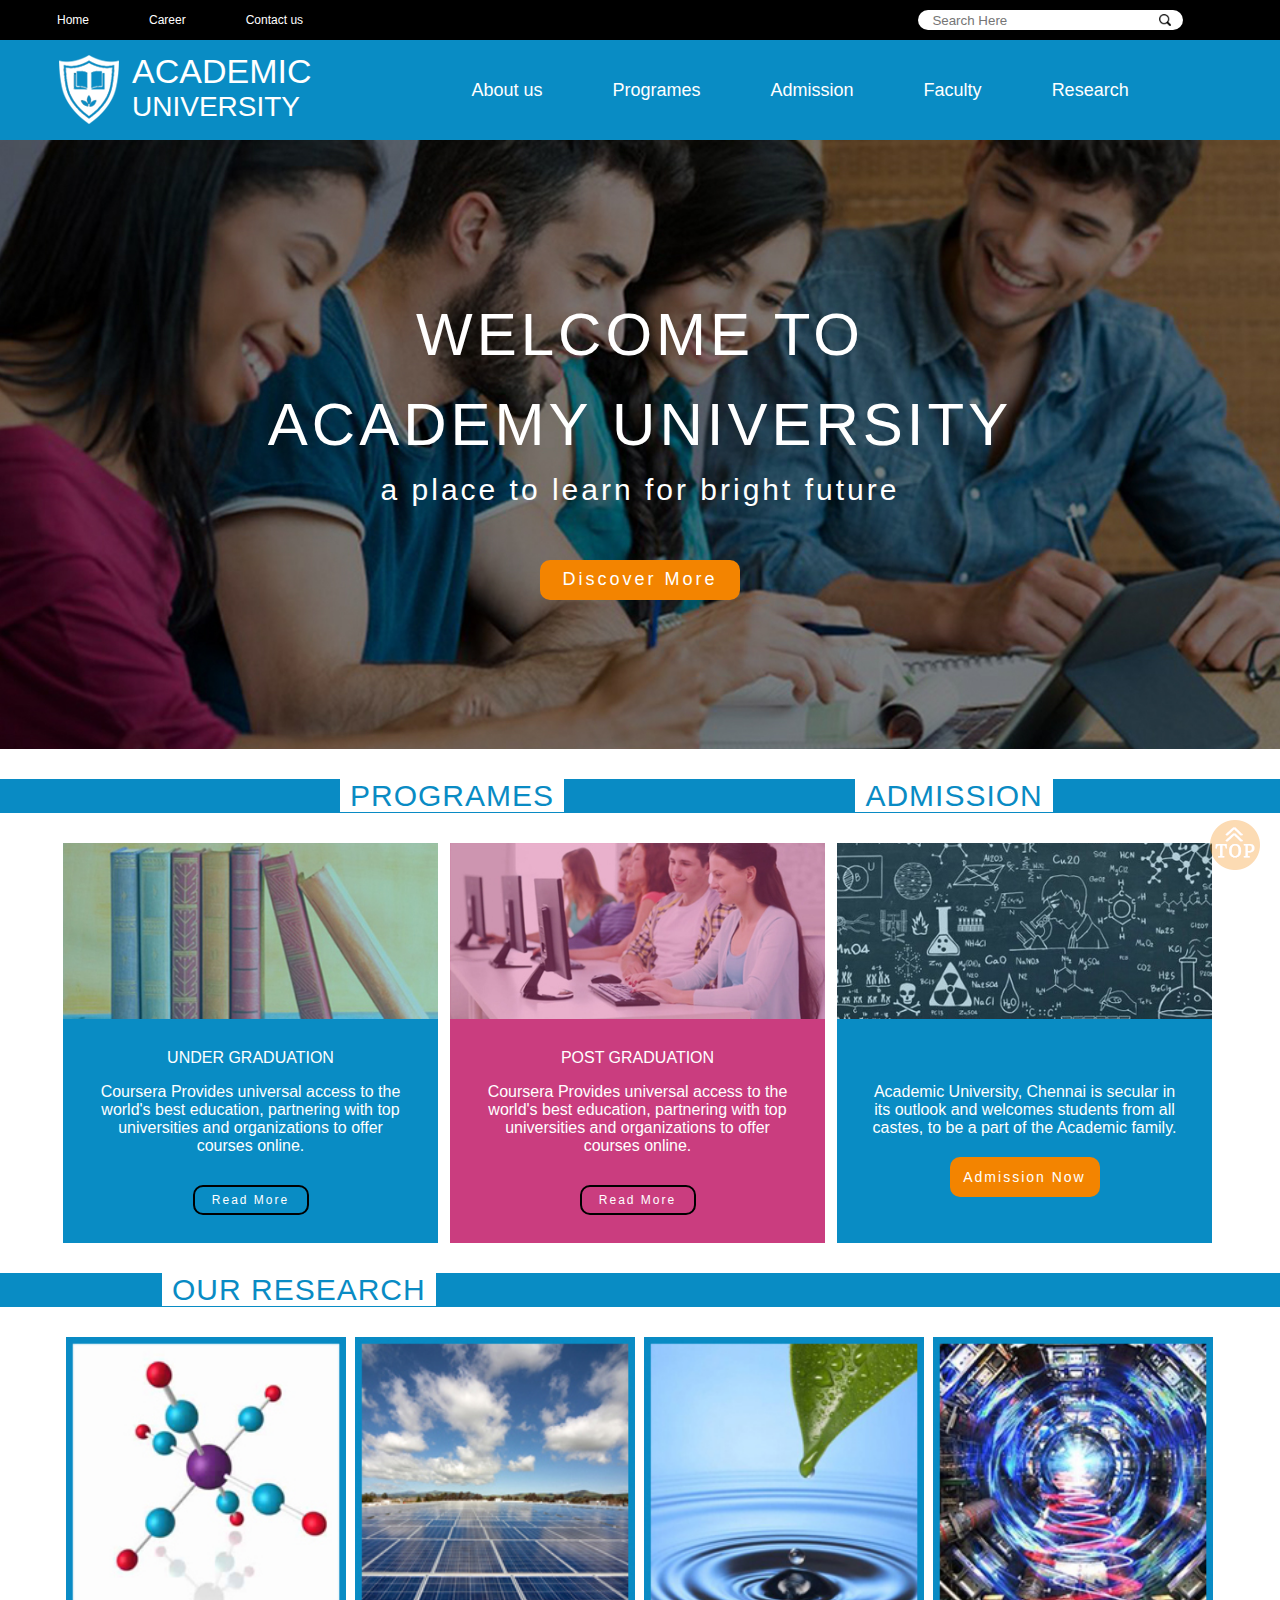
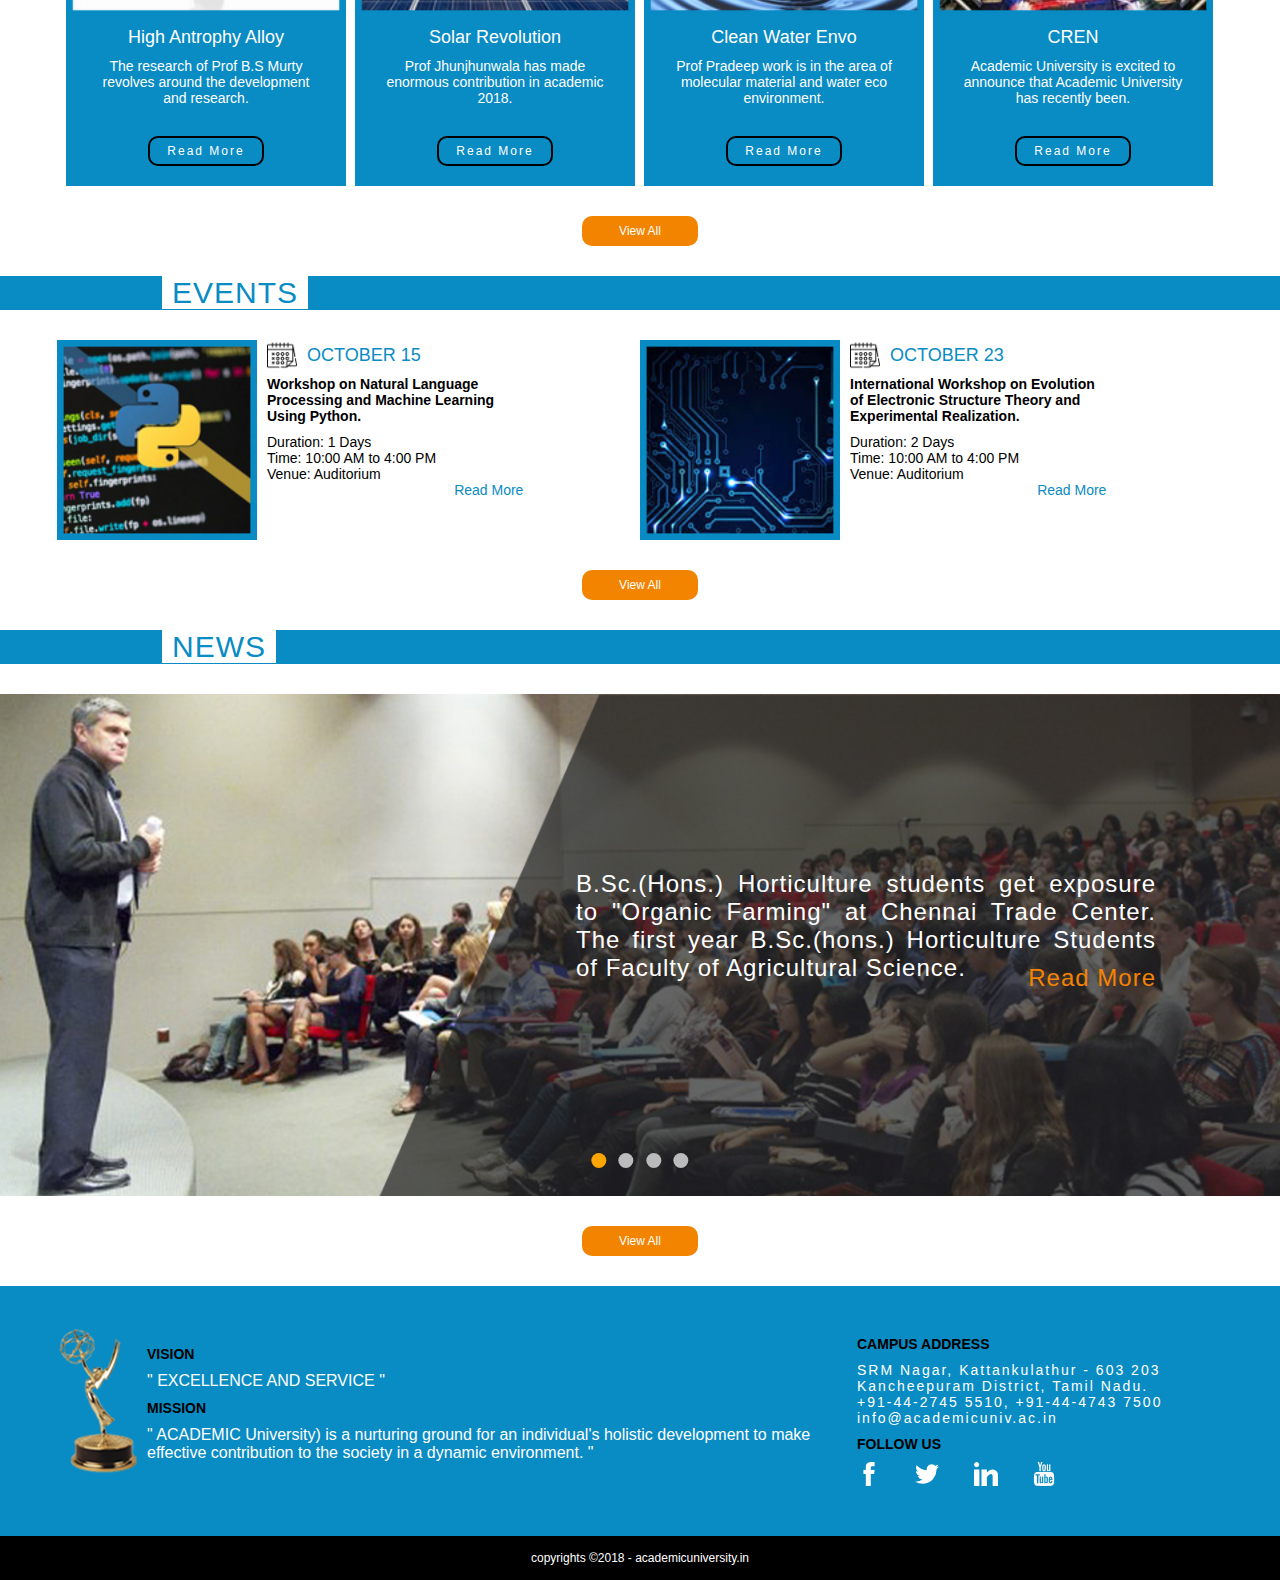
==== commit f6a10360: "AU" ====
--- a/index.html
+++ b/index.html
@@ -7,12 +7,11 @@
     <link rel="stylesheet" type="text/css" href="css/pcrespo.css">
     <link href="https://fonts.googleapis.com/css?family=Roboto" rel="stylesheet">
     <link rel="stylesheet" href="https://cdnjs.cloudflare.com/ajax/libs/font-awesome/4.7.0/css/font-awesome.min.css">
-    <script src=”//ajax.googleapis.com/ajax/libs/jquery/1.11.0/jquery.min.js”></script>
+    <!-- <script src=”//ajax.googleapis.com/ajax/libs/jquery/1.11.0/jquery.min.js”></script> -->
     <title>Academic University</title>
+    <script src="JS/jquery-3.3.1.min.js"></script>
   </head>
   <body  id="toTop">
-    <script src="js/script.js"></script>
-    <script src="JS/jquery-3.3.1.min.js"></script>
     <!-- Header Section-->
     <header class="container_header_one">
       <div class="container_content">
@@ -79,7 +78,7 @@
           <img class="pc_pic" src="images/main_3.jpg" alt="">
         </div>
         <div class="main_slide fade">
-          <img class="mobile_pic" src="images/mainc.jpg" alt="">
+          <img class="mobile_pic" src="images/maind.jpg" alt="">
           <img class="pc_pic" src="images/main_4.jpg" alt="">
         </div>
         <div class="hero_text">
@@ -438,7 +437,7 @@
               document.getElementById("smoothBtn").style.display = "none";
           }
       }
-
     </script>
+    <script src="js/script.js"></script>
   </body>
 </html>
--- a/css/style.css
+++ b/css/style.css
@@ -369,7 +369,6 @@
   font-size: 12px;
   color: white;
   background-color: black;
-  height: 30px;
 }
 .copyright p{
   padding-top: 10px;
@@ -513,7 +512,7 @@
 }
 
 .but_admi:hover{
-  opacity: 0.6;
+  opacity: 0.9;
 }
 
 
@@ -524,7 +523,7 @@
   margin: 0 auto;
 }
 .but_view:hover{
-  opacity: 0.6;
+  opacity: 0.8;
 }
 
 .but_view{
@@ -554,6 +553,6 @@
   margin-top: 60px;
 }
 .button_discover:hover{
-  opacity: 0.6;
+  opacity: 0.9;
   cursor: pointer;
 }
--- a/css/pcrespo.css
+++ b/css/pcrespo.css
@@ -96,6 +96,7 @@
 .textboxsearch {
   width: 265px;
   border-radius: 10px;
+  padding-left: 7px;
 }
 .list_main1_nav li {
   float: left;
@@ -426,7 +427,6 @@
   font-size: 12px;
   color: white;
   background-color: black;
-  height: 40px;
 }
 .copyright p {
   padding-top: 15px;
@@ -494,11 +494,11 @@
   background-color: #f38400;
   border-style: none;
   color: white;
-  font-size: 12px;
+  font-size: 14px;
   margin-top: 20px;
 }
 .but_admi:hover {
-  opacity: 0.6;
+  opacity: 0.9;
   cursor: pointer;
 }
 /* View All Buttons */
@@ -508,7 +508,7 @@
   position: relative;
 }
 .but_view:hover {
-  opacity: 0.6;
+  opacity: 0.8;
   cursor: pointer;
 }
 .but_view {
@@ -532,11 +532,11 @@
   background-color: #f38400;
   color: white;
   font-size: 18px;
+  letter-spacing: 3px;
 }
 .button_discover button:hover {
-  opacity: 0.6;
+  opacity: 0.9;
   cursor: pointer;
-  letter-spacing: 3px;
 }
 .butt_top {
   border-radius: 80px;
@@ -625,5 +625,9 @@
   }
 }
 .image_uc {
-  margin: 0 auto;
-}
+  width: 1166px;
+  margin: 0 auto;
+}
+.image_uc img{
+  width: 100%;
+}
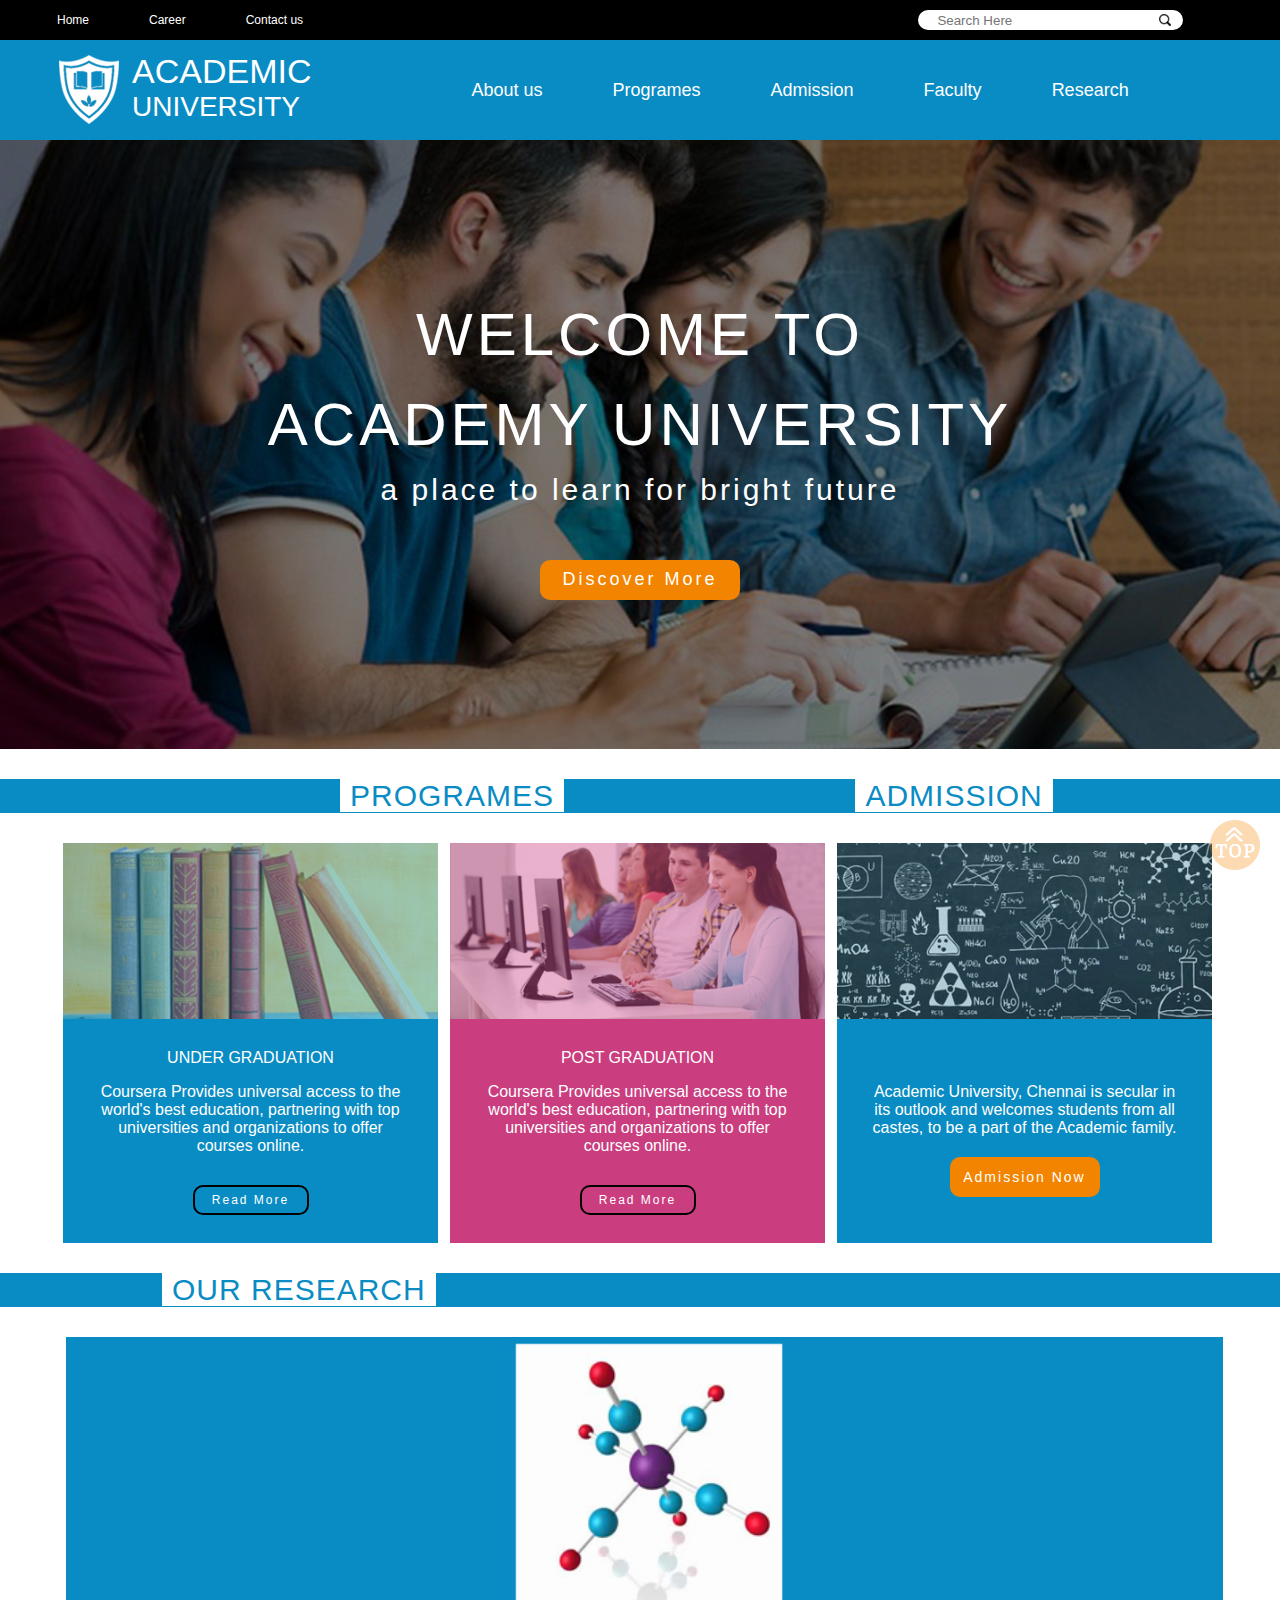
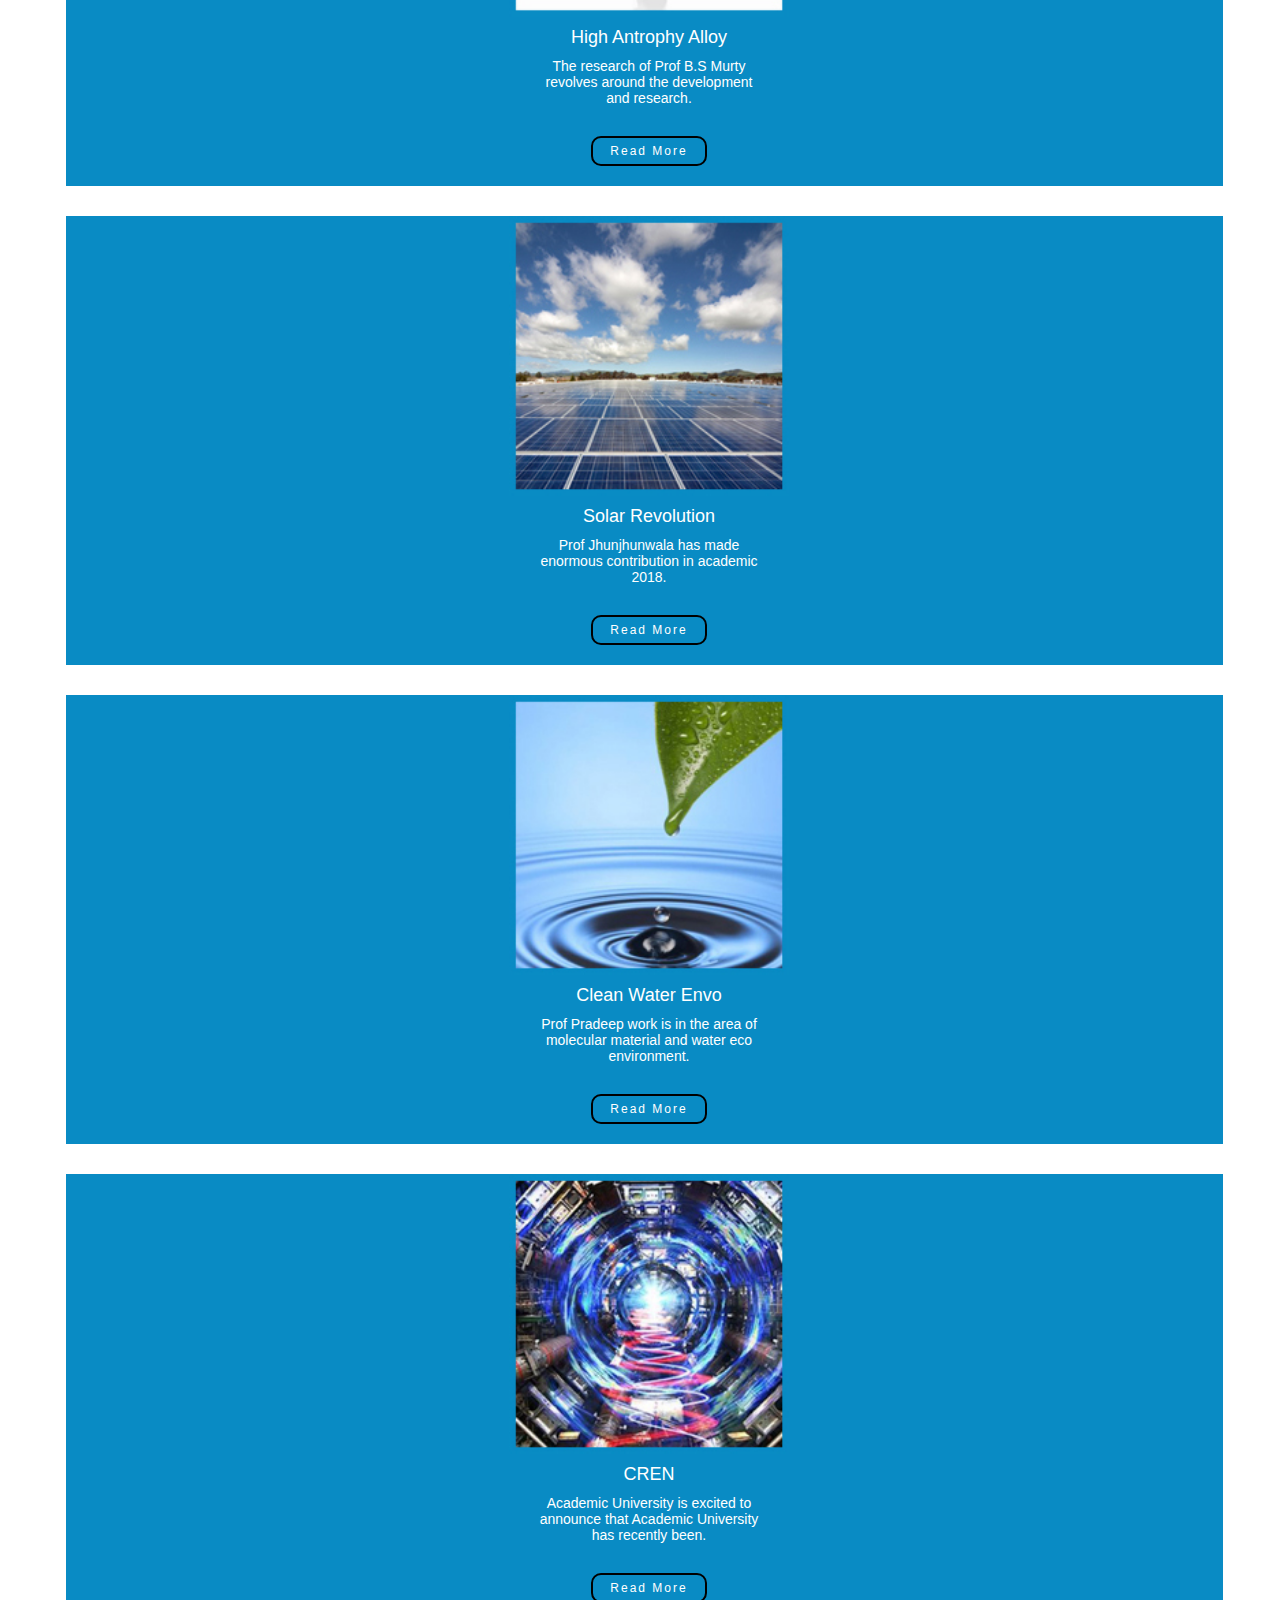
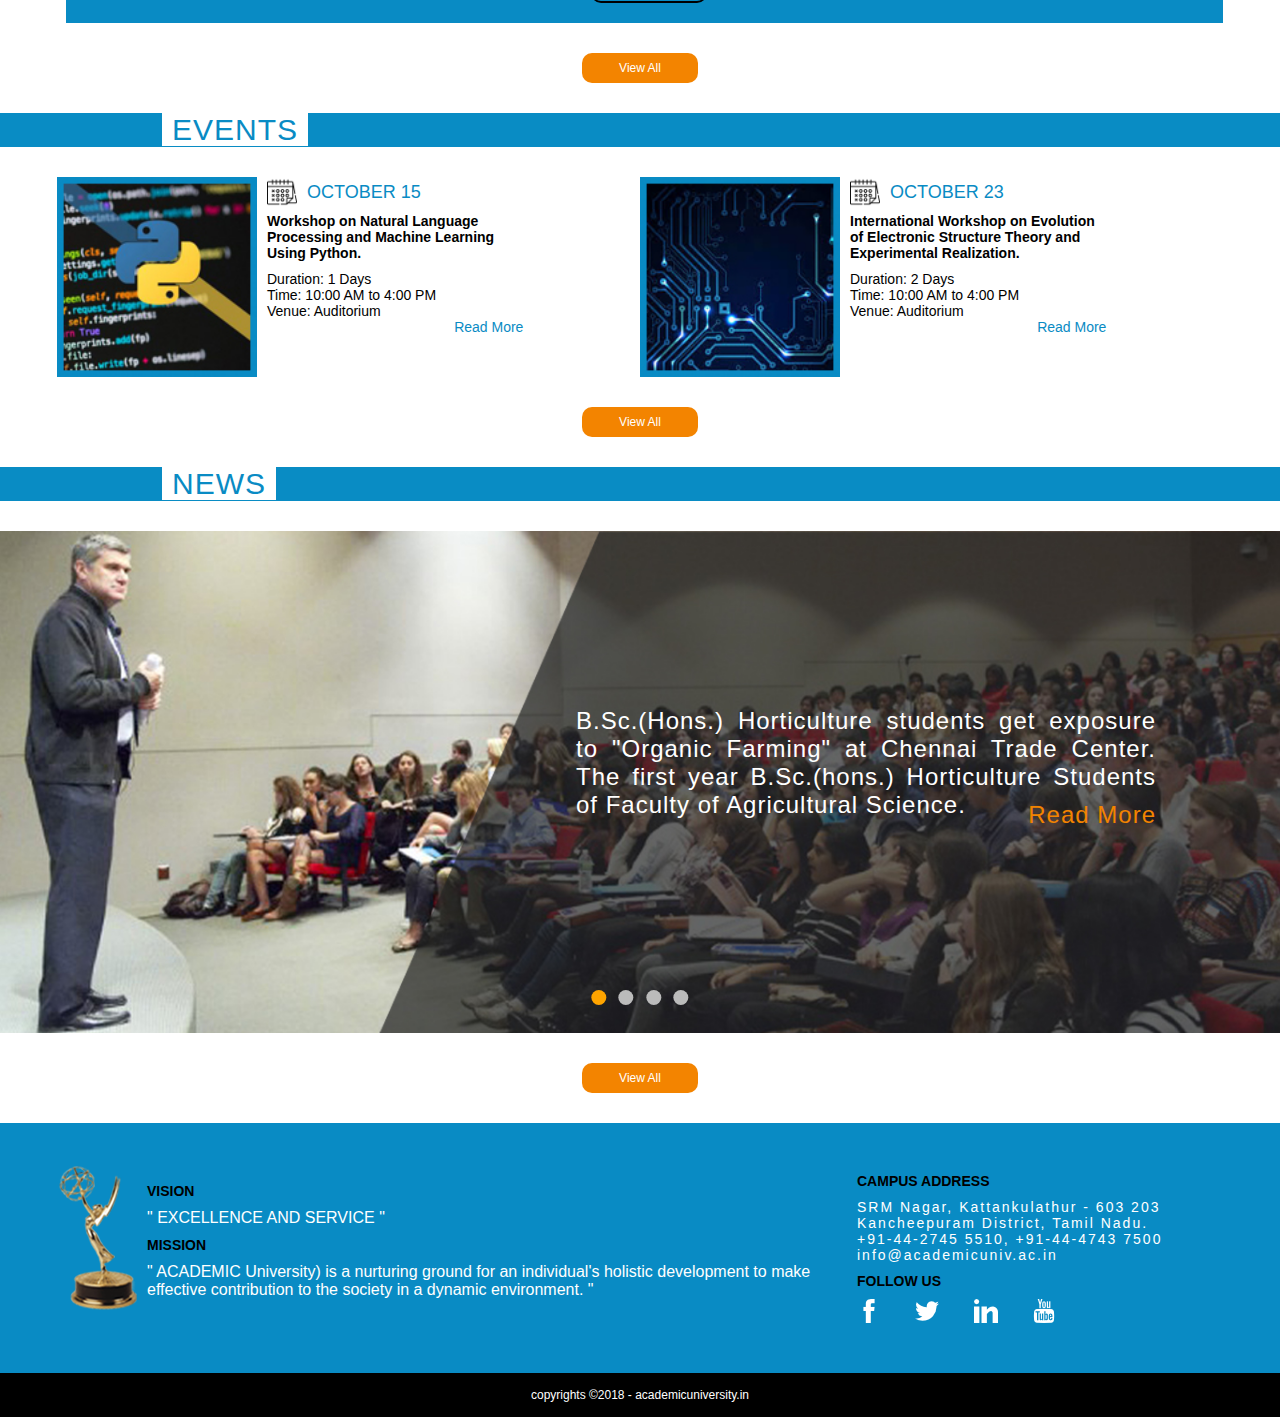
==== commit 3b1eb232: "au" ====
--- a/index.html
+++ b/index.html
@@ -9,7 +9,7 @@
     <link rel="stylesheet" href="https://cdnjs.cloudflare.com/ajax/libs/font-awesome/4.7.0/css/font-awesome.min.css">
     <!-- <script src=”//ajax.googleapis.com/ajax/libs/jquery/1.11.0/jquery.min.js”></script> -->
     <title>Academic University</title>
-    <script src="JS/jquery-3.3.1.min.js"></script>
+    <script src="js/jquery-3.3.1.min.js"></script>
   </head>
   <body  id="toTop">
     <!-- Header Section-->
@@ -55,7 +55,7 @@
               <li> <a href="about.html"> About us </a></li>
               <li> <a href="prog.html"> Programes </a></li>
               <li> <a href="admi.html"> Admission </a></li>
-              <li> <a href="fac.html"> Faculty </a></li>
+              <li> <a class="link_block" href="fac.html"> Faculty </a></li>
               <li> <a href="res.html"> Research </a></li>
             </ul>
           </nav>
@@ -376,26 +376,26 @@
       var slideIndex = 0;
       runSlides();
 
-      function runSlides() {
+      function runSlides(){
         var i;
         var slides = document.getElementsByClassName("main_slide");
-        var dots = document.getElementsByClassName("dot");
+      //  var dots = document.getElementsByClassName("dot");
         for (i = 0; i < slides.length; i++) {
           slides[i].style.display = "none";
         }
         slideIndex++;
         if (slideIndex > slides.length) {slideIndex = 1}
-        for (i = 0; i < dots.length; i++) {
-          dots[i].className = dots[i].className.replace(" active", "");
-        }
+        //for (i = 0; i < dots.length; i++) {
+        //  dots[i].className = dots[i].className.replace(" active", "");
+        //}
         slides[slideIndex-1].style.display = "block";
-        dots[slideIndex-1].className += " active";
+        //dots[slideIndex-1].className += " active";
         setTimeout(runSlides, 3000); // Change image every 2 seconds
       }
 
       var slideIndex2 = 0;
       showSlides();
-      function showSlides() {
+      function showSlides(){
         var i;
         var slides = document.getElementsByClassName("moSlides");
         var dots = document.getElementsByClassName("dot");
--- a/css/style.css
+++ b/css/style.css
@@ -15,9 +15,10 @@
   background-color: #098cc4;
   width: 100%;
 }
+
 .container_content{
   margin: 0 auto;
-  width: 420px;
+  width: 96%;
   position: relative;
 }
       /* logo portion */
@@ -35,6 +36,7 @@
 
 .logoname{
   color: white;
+  float:left;
 }
 
 .logoname a{
@@ -139,7 +141,7 @@
 }
 .container_col{
   margin: 0 auto;
-  width: 90%;
+  width: 96%;
 }
 .container_three_column ul{
   overflow: hidden;
@@ -184,25 +186,24 @@
 }
 
 .research{
-  width: 420px;
+  width: 96%;
   overflow:hidden;
   margin: 0 auto;
 }
 
 .research li{
   margin-top: 10px;
-  margin-left: 9px;
   list-style: none;
   float: left;
   background-color: #098bc4;
-}
+  width: 100%;
+}
+
 .research_content{
   text-align: center;
   color: white;
   margin: 0 auto;
-  width: 200px;
-  height: 380px;
-
+  width: 100%;
 }
 
 .research_content h3{
@@ -217,13 +218,12 @@
   padding-top: 10px;
 }
 .research_content img{
-  height: 205px;
-  width: 200px;
+  width: 100%;
 }
 /* Events */
 .container_event{
   margin: 0 auto;
-  width: 420px;
+  width: 96%;
 }
 .eve_img{
   float: left;
@@ -268,7 +268,6 @@
   width: 100%;
   position: relative;
   margin: auto;
-  margin-bottom: 30px;
 }
 .slideshow-container img{
   width: 100%;
@@ -286,7 +285,7 @@
 }
 .text{
   position:absolute;
-  top: 35%;
+  top: 20%;
   left: 45%;
 }
 .text h3{
@@ -297,7 +296,7 @@
 }
 
 .text p{
-  width: 220px;
+  width: 70%;
   padding-right: 20px;
   color: white;
   font-size: 14px;
@@ -450,16 +449,14 @@
 
   font-weight: bold;
 }
-
-
 /* Buttons*/
 
 /* Contact Buttons*/
 
 .button_contact {
-  position: absolute;
-  top: 35px;
-  left: 300px;
+  float: right;
+  margin-right:4%;
+  margin-top: 30px;
 }
 
 .button_contact button {
--- a/css/pcrespo.css
+++ b/css/pcrespo.css
@@ -96,7 +96,7 @@
 .textboxsearch {
   width: 265px;
   border-radius: 10px;
-  padding-left: 7px;
+  padding-left: 12px;
 }
 .list_main1_nav li {
   float: left;
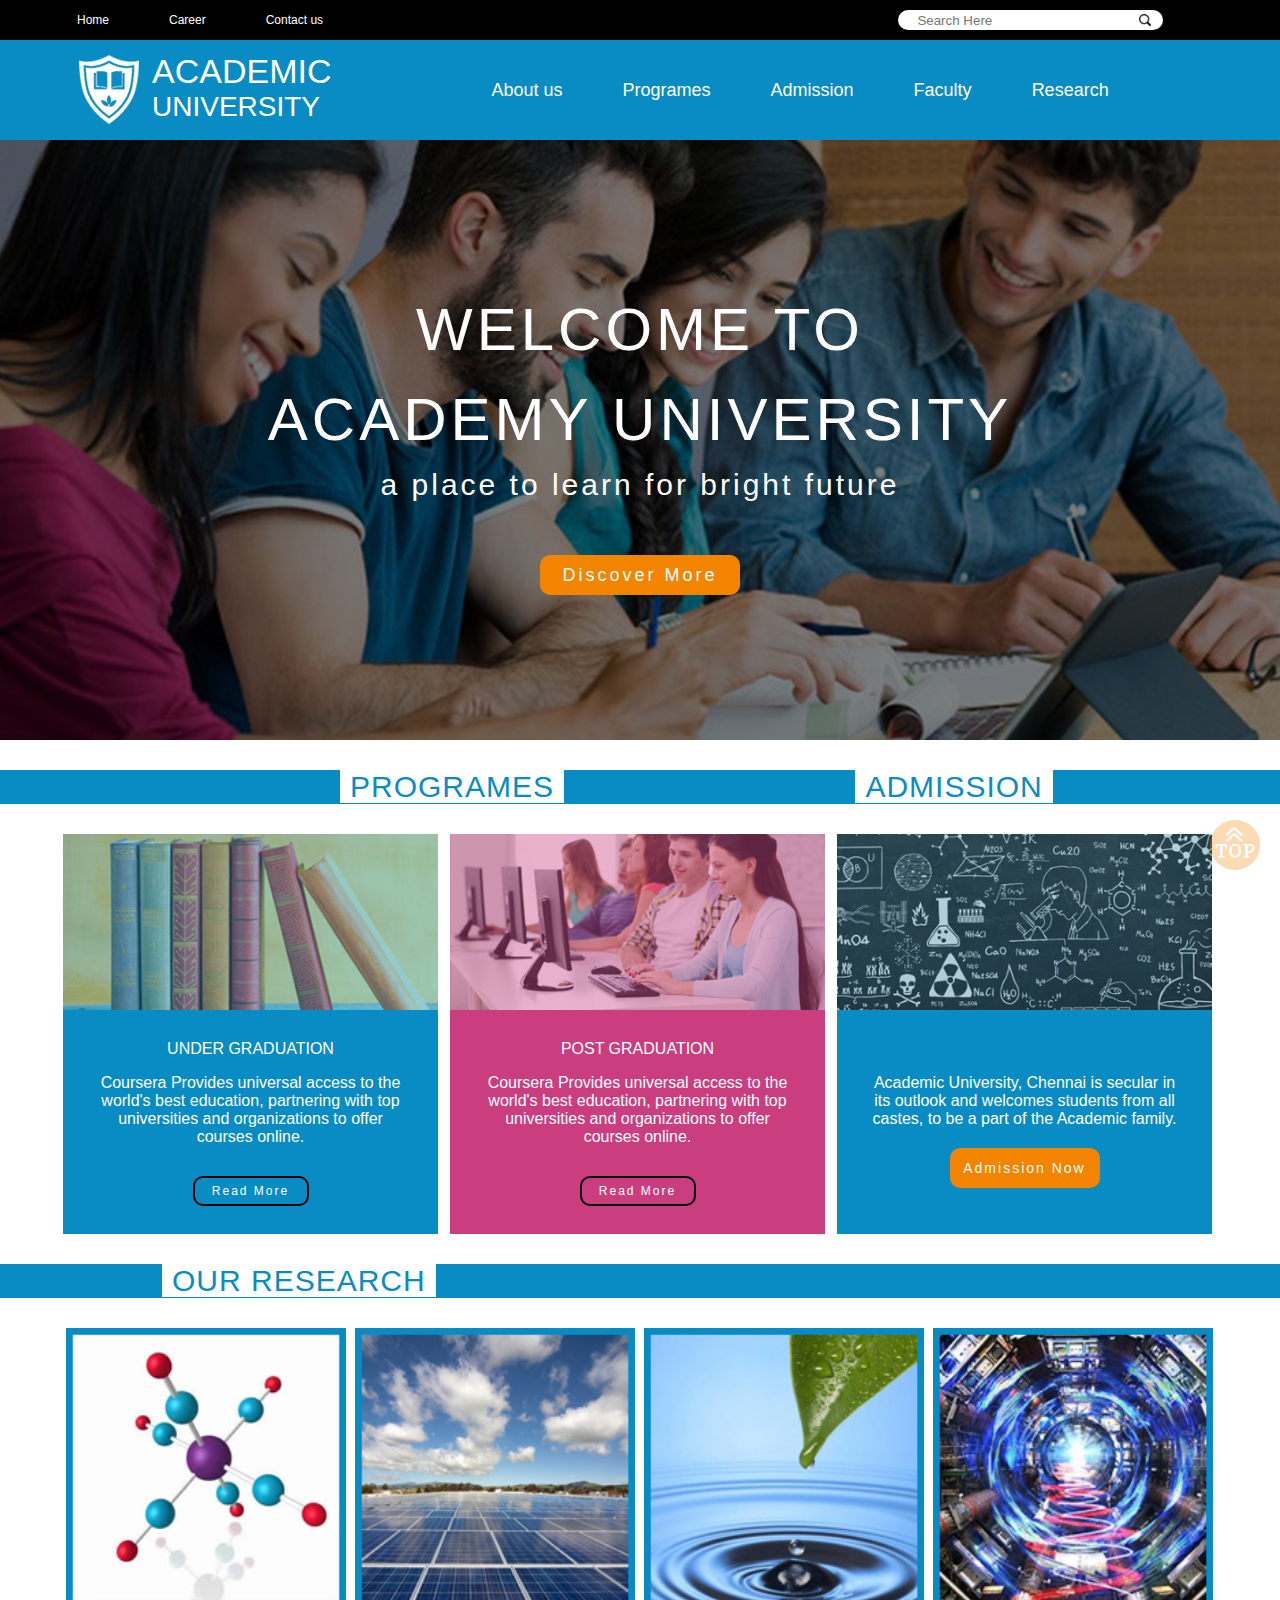
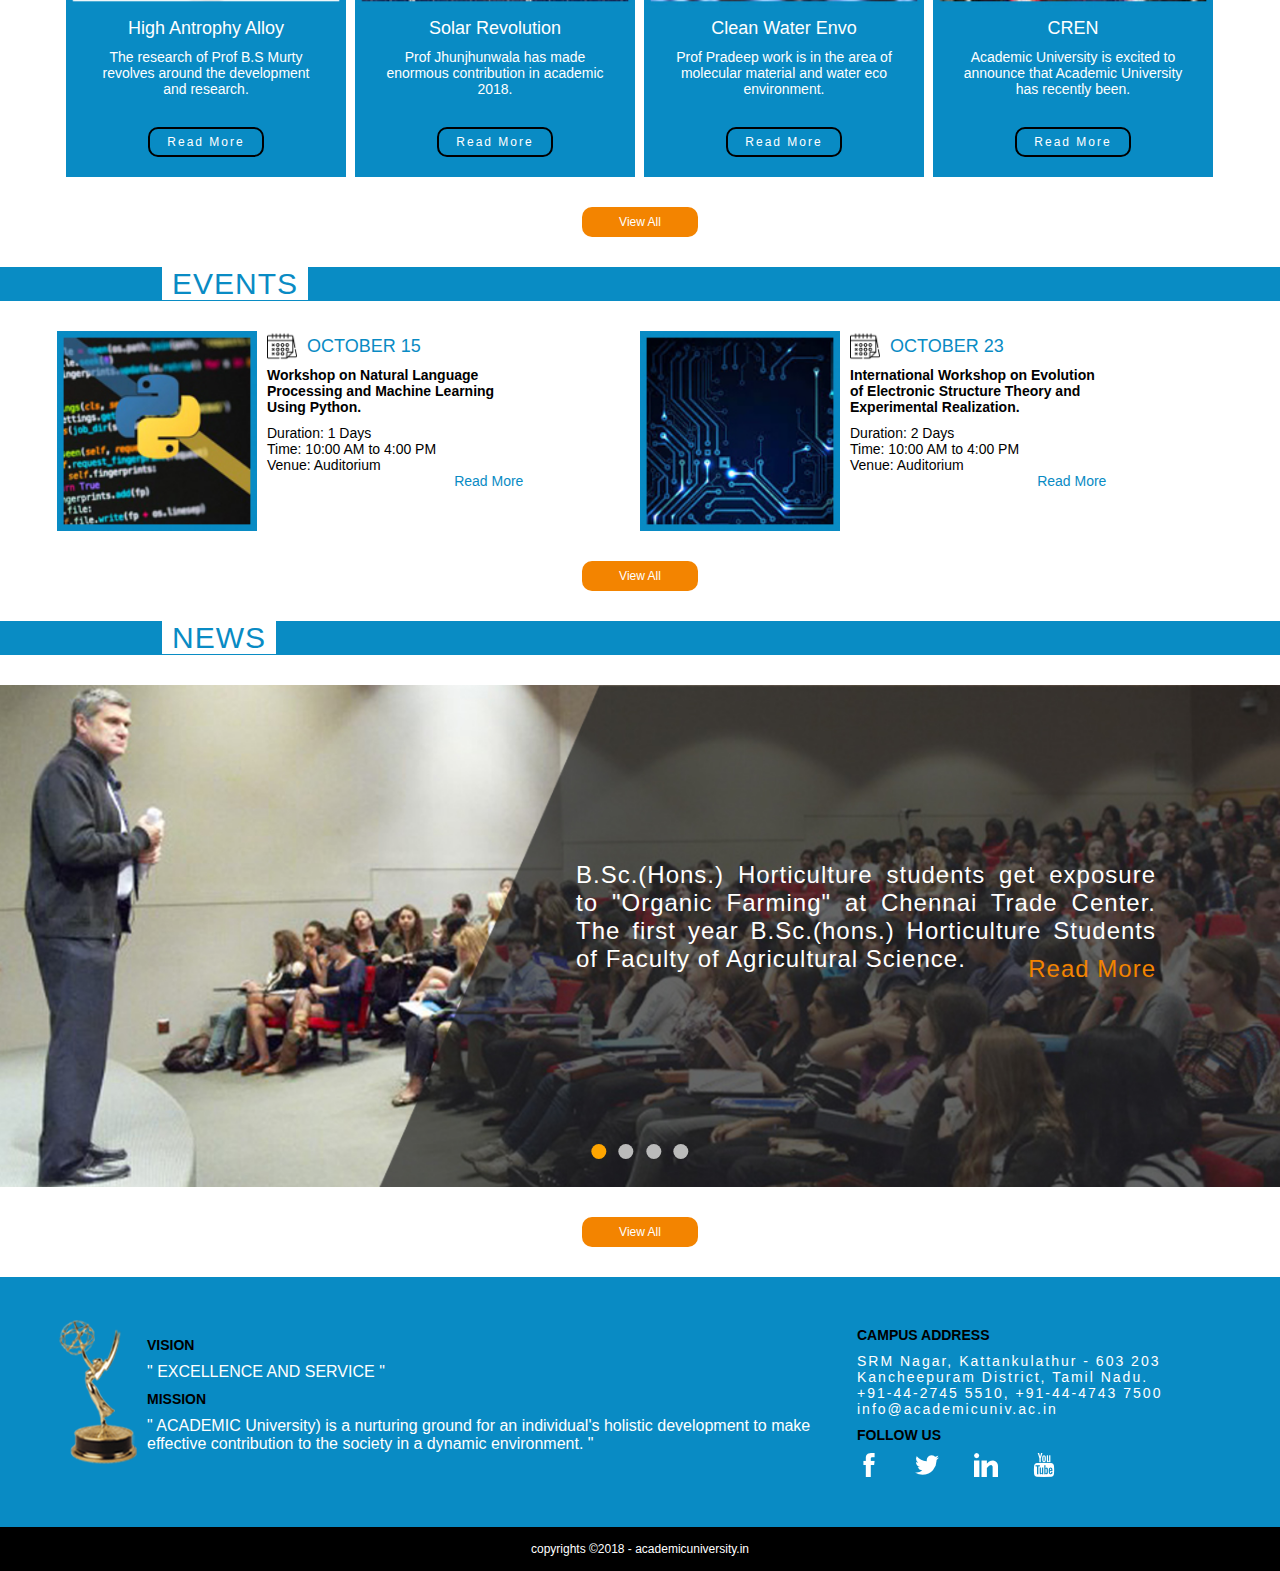
==== commit 2779e17f: "AU" ====
--- a/index.html
+++ b/index.html
@@ -55,7 +55,7 @@
               <li> <a href="about.html"> About us </a></li>
               <li> <a href="prog.html"> Programes </a></li>
               <li> <a href="admi.html"> Admission </a></li>
-              <li> <a class="link_block" href="fac.html"> Faculty </a></li>
+              <li> <a href="fac.html"> Faculty </a></li>
               <li> <a href="res.html"> Research </a></li>
             </ul>
           </nav>
--- a/css/style.css
+++ b/css/style.css
@@ -7,6 +7,7 @@
   width: 100%;
   font-family: 'Roboto', sans-serif;
   margin: 0 auto;
+  box-sizing: border-box;
 }
 
 /* Header portion */
@@ -14,12 +15,15 @@
 .container_header{
   background-color: #098cc4;
   width: 100%;
+  overflow: hidden;
 }
 
 .container_content{
   margin: 0 auto;
-  width: 96%;
+  width: 100%;
   position: relative;
+box-sizing: border-box;
+padding: 0 20px;
 }
       /* logo portion */
 .logo{
@@ -73,14 +77,14 @@
 }
 
 .list_main_nav{
-  padding: 20px 10px 37px 13px;
-  width: 100%;
   margin: 0px auto;
+  padding-top: 110px;
+  text-align: center;
+  display: block;
   }
 
 .list_main_nav li{
-  padding-left: 10px;
-  padding-right: 10px;
+  padding-left: 5.5%;
   padding-bottom: 20px;
   font-size: 14px;
   list-style:none;
@@ -141,7 +145,7 @@
 }
 .container_col{
   margin: 0 auto;
-  width: 96%;
+  width: 94%;
 }
 .container_three_column ul{
   overflow: hidden;
@@ -186,7 +190,7 @@
 }
 
 .research{
-  width: 96%;
+  width: 94%;
   overflow:hidden;
   margin: 0 auto;
 }
@@ -223,7 +227,7 @@
 /* Events */
 .container_event{
   margin: 0 auto;
-  width: 96%;
+  width: 94%;
 }
 .eve_img{
   float: left;
@@ -268,6 +272,9 @@
   width: 100%;
   position: relative;
   margin: auto;
+  overflow: hidden;
+  max-height: 400px;
+  margin-bottom: 30px;
 }
 .slideshow-container img{
   width: 100%;
@@ -296,7 +303,7 @@
 }
 
 .text p{
-  width: 70%;
+  width: 90%;
   padding-right: 20px;
   color: white;
   font-size: 14px;
@@ -381,7 +388,7 @@
   background-color: #098bc4;
   font-size: 20px;
   color:#098bc4;
-  padding-left: calc(50% - 380px /2);
+  padding-left: calc(50% - 350px /2);
   font-weight: normal;
   letter-spacing: 1px;
 }
--- a/css/pcrespo.css
+++ b/css/pcrespo.css
@@ -232,6 +232,7 @@
   float: left;
   background-color: #098bc4;
   margin-bottom: 30px;
+  width: 280px;
 }
 .research_content {
   text-align: center;
@@ -568,6 +569,8 @@
   position: relative;
   margin: auto;
   margin-bottom: 30px;
+  overflow: hidden;
+  max-height: 600px;
 }
 .slideshow-container img {
   width: 100%;
